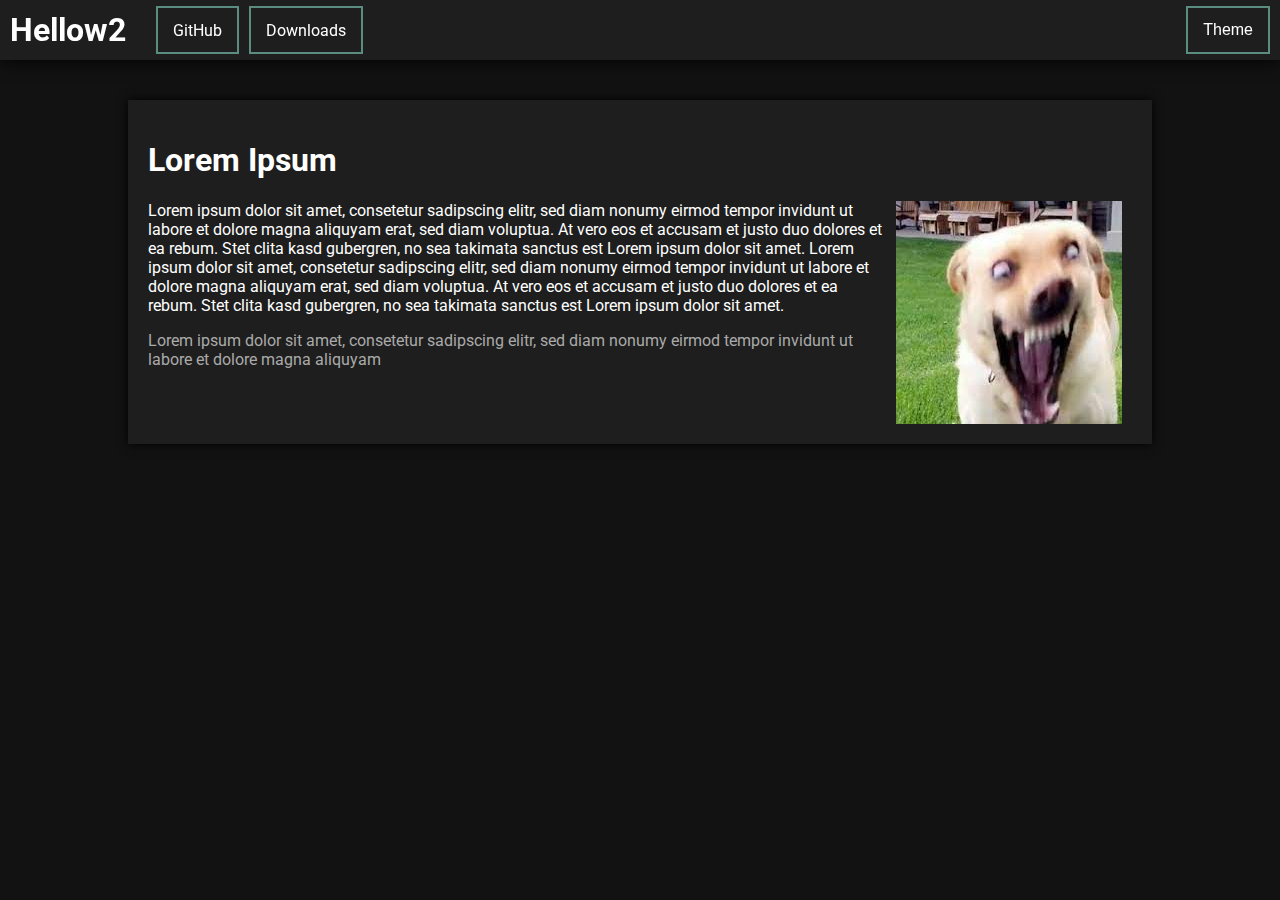
==== src/index.html @ b61b2c31 "first commit" ====
<!doctype html>

<html lang="en">
<head>
    <meta charset="utf-8">
    <meta name="viewport" content="width=device-width, initial-scale=1.0">

    <title>CSS Variables</title>

    <link rel="stylesheet" href="css/styles.css">
    <link rel="preconnect" href="https://fonts.googleapis.com">
    <link rel="preconnect" href="https://fonts.gstatic.com" crossorigin>
    <link href="https://fonts.googleapis.com/css2?family=Roboto&display=swap" rel="stylesheet">
</head>

<body>
<header>
    <h1>Hellow2</h1>
	<a>GitHub</a>
	<a>Downloads</a>


    <button onclick="toggle()" class="push">Theme</button>
</header>

<div class="container">
    <div class="textbox">
        <h1>Lorem Ipsum</h1>
        <img src="assets/image.jpg">

        <p>
            Lorem ipsum dolor sit amet, consetetur sadipscing elitr, sed diam nonumy eirmod tempor invidunt ut labore et
            dolore magna aliquyam erat, sed diam voluptua. At vero eos et accusam et justo duo dolores et ea rebum. Stet
            clita kasd gubergren, no sea takimata sanctus est Lorem ipsum dolor sit amet. Lorem ipsum dolor sit amet,
            consetetur sadipscing elitr, sed diam nonumy eirmod tempor invidunt ut labore et dolore magna aliquyam erat,
            sed diam voluptua. At vero eos et accusam et justo duo dolores et ea rebum. Stet clita kasd gubergren, no
            sea takimata sanctus est Lorem ipsum dolor sit amet.
        </p>
        <p class="secondary">
            Lorem ipsum dolor sit amet, consetetur sadipscing elitr, sed diam nonumy eirmod tempor invidunt ut labore et
            dolore magna aliquyam
        </p>
    </div>
</div>

<script src="js/app.js"></script>
</body>
</html>
---- src/css/styles.css ----
:root {
	--bg-color: #121212;
	--bg-1dp: #1e1e1e;
	--bg-2dp: rgba(255, 255, 255, 0.07);
	--bg-3dp: rgba(255, 255, 255, 0.08);
	--bg-4dp: rgba(255, 255, 255, 0.09);
	
	--main-text-color: #fff;
	--secondary-text-color: #aaa;
	
	--accent-color: #5b8c80;
	
	--shadow-1dp: 0 0 10px black;
	--shadow-2dp: 0 0 20px black;
}

html body {
	margin: 0;
	padding: 0;
	padding-top: 100px;
	font-family: 'Roboto', sans-serif;
	
	background-color: var(--bg-color);
}

* {
	box-sizing: border-box;
}

header {
	z-index: 100;
	position: fixed;
	left: 0;
	right: 0;
	top: 0;
	height: 60px;
	
	background-color: var(--bg-1dp);
	box-shadow: var(--shadow-2dp);
	
	display: flex;
	align-items: center;
	justify-content: center;
	
	transition-property: transform;
	transition-duration: 0.2s;
}

header .push {
	margin-left: auto;
}

header h1 {
	margin-left: 10px;
	margin-right: 20px;
	color: var(--main-text-color);
}

header a {
	margin-left: 10px;
	height: 80%;
	font-size: 100%;
	padding-left: 15px;
	padding-right: 15px;

	text-align: center;

	background-color: var(--background-color);
	color: var(--main-text-color);
	border: 2px solid var(--accent-color);

	cursor: pointer;

	display: flex;
	align-items: center;
	justify-content: space-between;
}

header button {
	margin-right: 10px;
	height: 80%;
	font-size: 100%;
	padding-left: 15px;
	padding-right: 15px;
	
	background-color: var(--background-color);
	color: var(--main-text-color);
	border: 2px solid var(--accent-color);
	
	cursor: pointer;
}

header button:hover {
	background-color: var(--bg-1dp);
}

header button:active {
	transform: translateY(3px);
}

.container {
	max-width: 100%;
	width: 80%;
	margin: auto;
}

@media only screen and (max-width: 600px) {
	.container {
		width: 100%;
	}
}

.textbox {
	background-color: var(--bg-1dp);
	
	padding: 20px;
	width: auto;
	
	max-width: 100vw;
	
	word-wrap    : break-word;
	overflow-wrap: break-word;
	box-shadow: var(--shadow-1dp);
	
	overflow:auto
}

.textbox h1 {
	color: var(--main-text-color);
}

.textbox p {
	color: var(--main-text-color);
	float: none;
}

.textbox .secondary {
	color: var(--secondary-text-color);
}

.textbox img {
	position: relative;
	
	float: right;
	margin-left: 10px;
	margin-right: 10px;
}
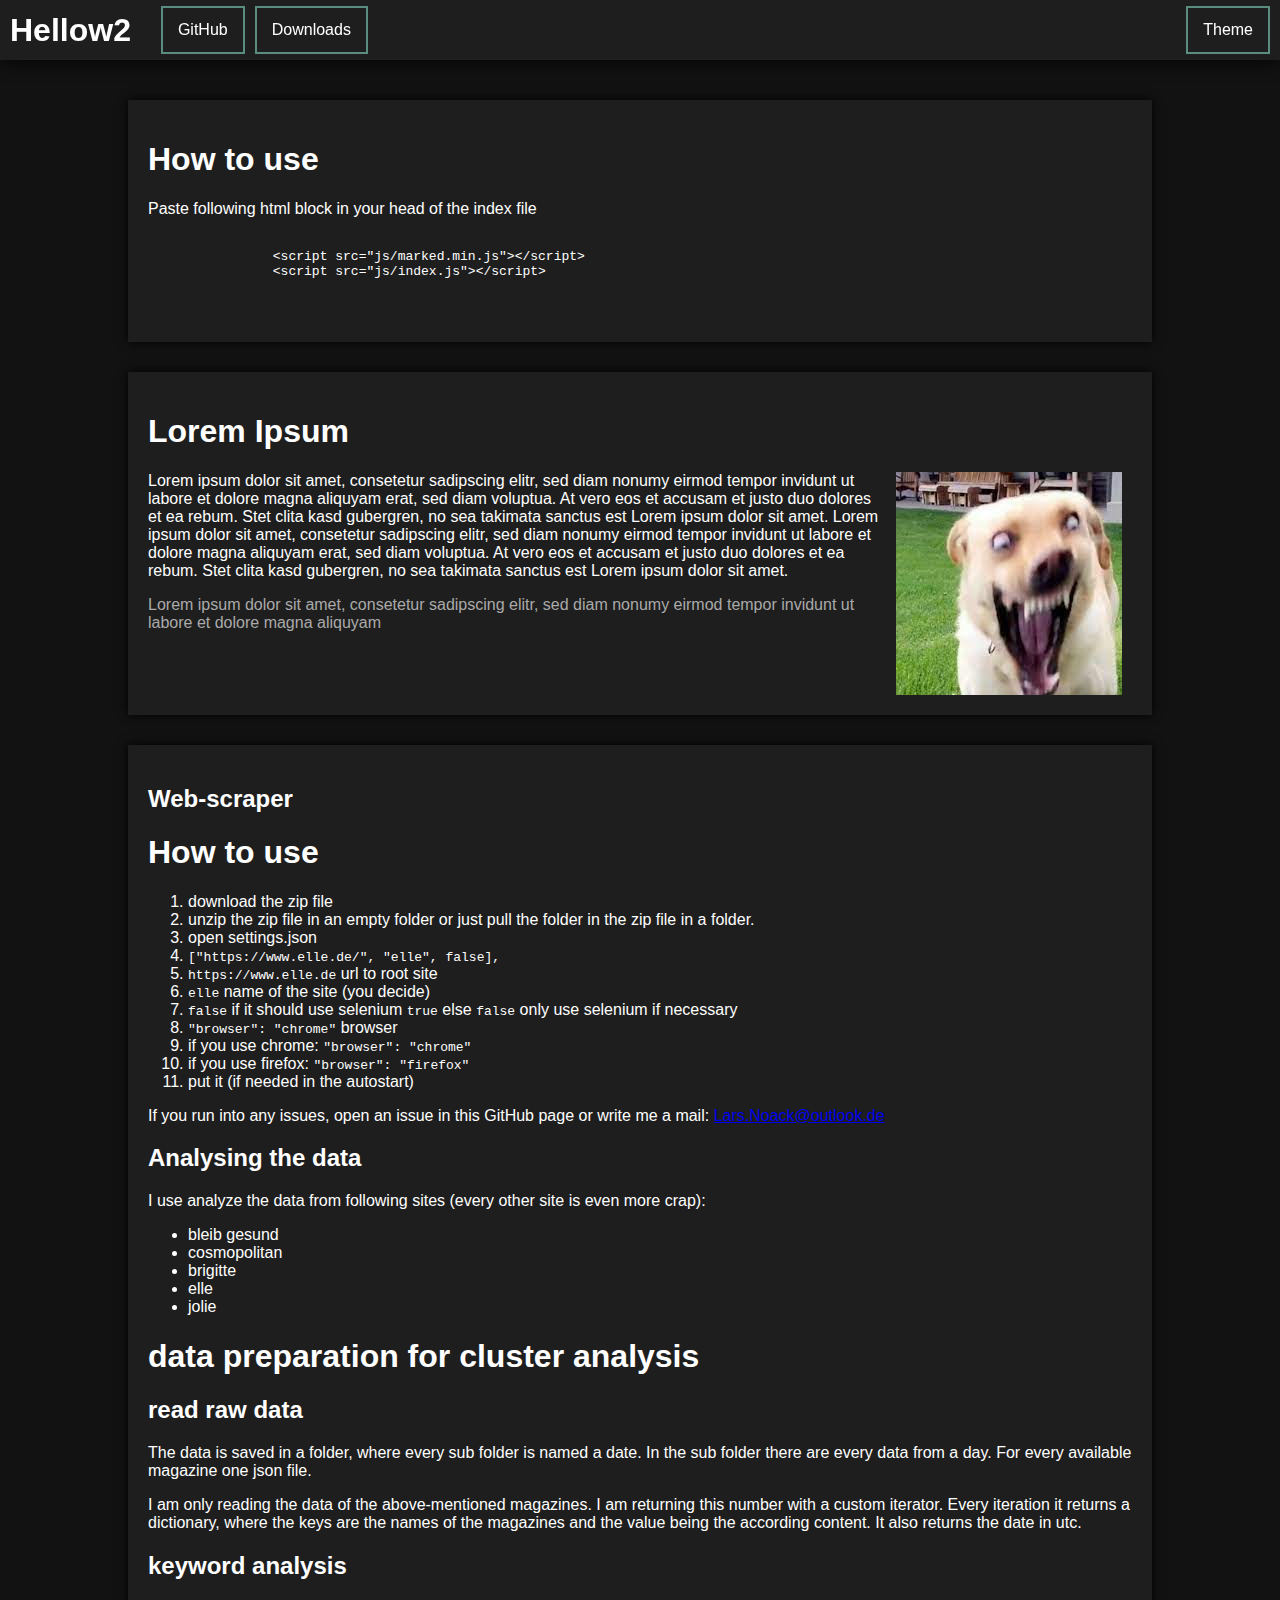
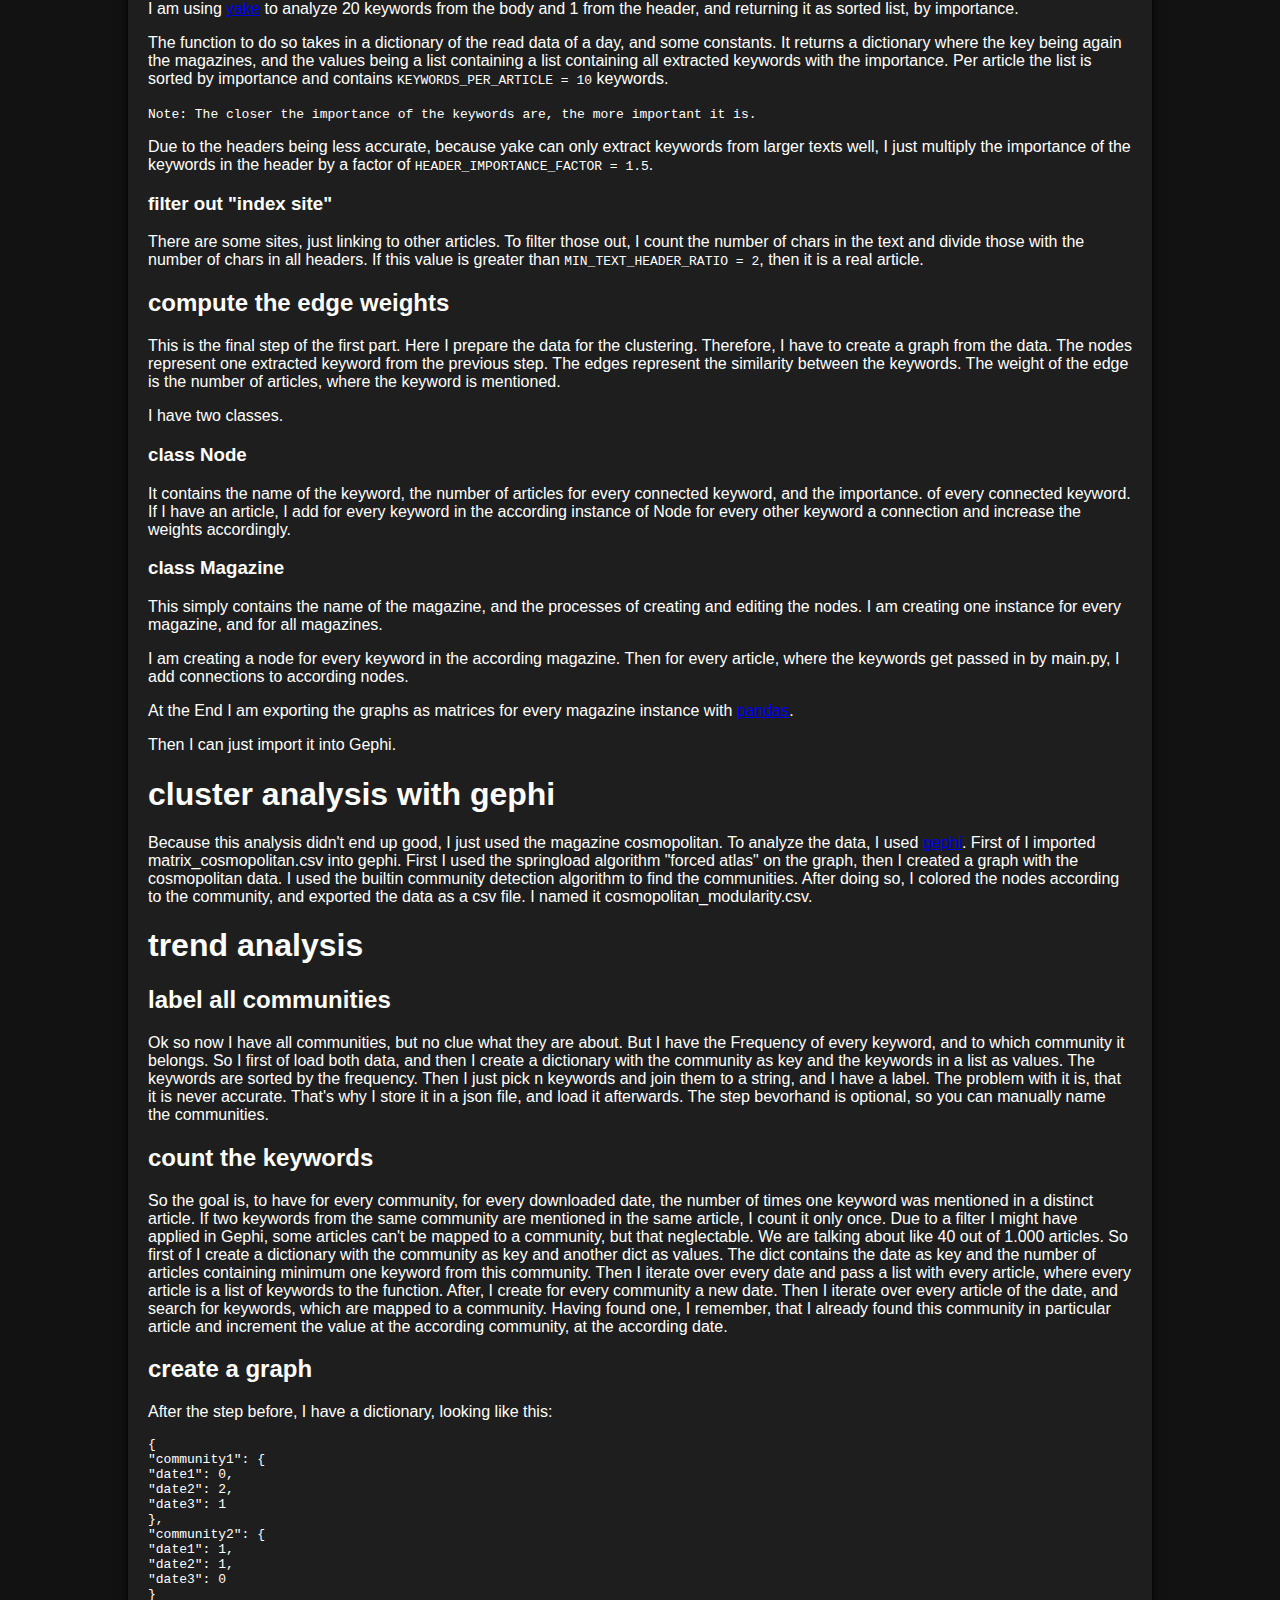
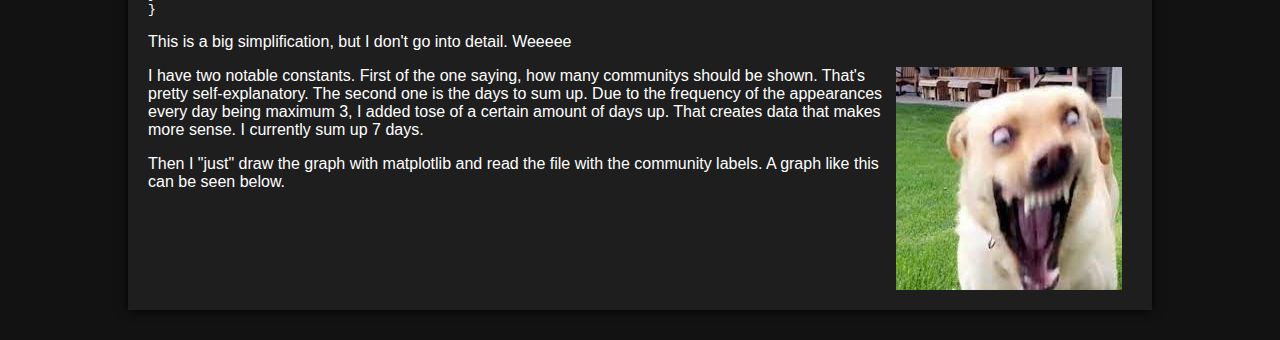
==== commit 6538be51: "added readme" ====
--- a/src/index.html
+++ b/src/index.html
@@ -3,25 +3,39 @@
 <html lang="en">
 <head>
     <meta charset="utf-8">
+    <title>Web Framework</title>
+
     <meta name="viewport" content="width=device-width, initial-scale=1.0">
-
-    <title>CSS Variables</title>
-
     <link rel="stylesheet" href="css/styles.css">
-    <link rel="preconnect" href="https://fonts.googleapis.com">
-    <link rel="preconnect" href="https://fonts.gstatic.com" crossorigin>
-    <link href="https://fonts.googleapis.com/css2?family=Roboto&display=swap" rel="stylesheet">
+    <script src="js/marked.min.js"></script>
+    <script src="js/index.js"></script>
 </head>
 
 <body>
 <header>
     <h1>Hellow2</h1>
 	<a>GitHub</a>
-	<a>Downloads</a>
-
-
-    <button onclick="toggle()" class="push">Theme</button>
+	<a class>Downloads</a>
+
+
+    <button class="push theme-button">Theme</button>
 </header>
+
+<div class="container">
+    <div class="textbox">
+        <h1>How to use</h1>
+
+        <p>Paste following html block in your head of the index file</p>
+
+        <pre>
+            <code>
+                &lt;script src="js/marked.min.js"&gt;&lt;/script&gt;
+                &lt;script src="js/index.js"&gt;&lt;/script&gt;
+            </code>
+        </pre>
+
+    </div>
+</div>
 
 <div class="container">
     <div class="textbox">
@@ -43,6 +57,144 @@
     </div>
 </div>
 
-<script src="js/app.js"></script>
+<div class="container">
+    <div class="textbox markdown">
+Web-scraper
+---
+
+# How to use
+
+1. download the zip file
+2. unzip the zip file in an empty folder or just pull the folder in the zip file in a folder.
+3. open settings.json
+1. ``["https://www.elle.de/", "elle", false],``
+1. ``https://www.elle.de`` url to root site
+2. ``elle`` name of the site (you decide)
+3. ``false`` if it should use selenium ``true`` else ``false`` only use selenium if necessary
+2. ``"browser": "chrome"`` browser
+1. if you use chrome: ``"browser": "chrome"``
+2. if you use firefox: ``"browser": "firefox"``
+3. put it (if needed in the autostart)
+
+If you run into any issues, open an issue in this GitHub page or write me a mail: Lars.Noack@outlook.de
+
+Analysing the data
+---
+
+I use analyze the data from following sites (every other site is even more crap):
+- bleib gesund
+- cosmopolitan
+- brigitte
+- elle
+- jolie
+
+# data preparation for cluster analysis
+
+## read raw data
+
+The data is saved in a folder, where every sub folder is named a date. In the sub folder there are every data from a day.
+For every available magazine one json file.
+
+I am only reading the data of the above-mentioned magazines. I am returning this number with a custom iterator. Every iteration it returns a dictionary,
+where the keys are the names of the magazines and the value being the according content. It also returns the date in utc.
+
+## keyword analysis
+
+I am using [yake](https://pypi.org/project/yake/) to analyze 20 keywords from the body and 1 from the header, and returning it as sorted list, by importance.
+
+The function to do so takes in a dictionary of the read data of a day, and some constants. It returns a dictionary where the key being again the magazines,
+and the values being a list containing a list containing all extracted keywords with the importance.
+Per article the list is sorted by importance and contains `KEYWORDS_PER_ARTICLE = 10` keywords.
+
+``Note: The closer the importance of the keywords are, the more important it is.``
+
+Due to the headers being less accurate, because yake can only extract keywords from larger texts well,
+I just multiply the importance of the keywords in the header by a factor of `HEADER_IMPORTANCE_FACTOR = 1.5`.
+
+### filter out "index site"
+
+There are some sites, just linking to other articles. To filter those out, I count the number of chars in the text and divide those with the number of chars in all headers.
+If this value is greater than `MIN_TEXT_HEADER_RATIO = 2`, then it is a real article.
+
+## compute the edge weights
+
+This is the final step of the first part. Here I prepare the data for the clustering. Therefore, I have to create a graph from the data.
+The nodes represent one extracted keyword from the previous step. The edges represent the similarity between the keywords.
+The weight of the edge is the number of articles, where the keyword is mentioned.
+
+I have two classes.
+
+### class Node
+
+It contains the name of the keyword, the number of articles for every connected keyword, and the importance. of every connected keyword.
+If I have an article, I add for every keyword in the according instance of Node for every other keyword a connection and increase the weights accordingly.
+
+### class Magazine
+
+This simply contains the name of the magazine, and the processes of creating and editing the nodes. I am creating one instance for every
+magazine, and for all magazines.
+
+I am creating a node for every keyword in the according magazine. Then for every article, where the keywords get passed in by main.py,
+I add connections to according nodes.
+
+At the End I am exporting the graphs as matrices for every magazine instance with [pandas](https://pandas.pydata.org/).
+
+Then I can just import it into Gephi.
+
+# cluster analysis with gephi
+
+Because this analysis didn't end up good, I just used the magazine cosmopolitan. To analyze the data, I used [gephi](https://gephi.org/). First of I imported
+matrix_cosmopolitan.csv into gephi. First I used the springload algorithm "forced atlas" on the graph, then I created a graph with the cosmopolitan data. I used the builtin community detection algorithm to find the communities.
+After doing so, I colored the nodes according to the community, and exported the data as a csv file. I named it cosmopolitan_modularity.csv.
+
+# trend analysis
+
+## label all communities
+
+Ok so now I have all communities, but no clue what they are about. But I have the Frequency of every keyword, and to which community
+it belongs. So I first of load both data, and then I create a dictionary with the community as key and the keywords in a list as values.
+The keywords are sorted by the frequency. Then I just pick n keywords and join them to a string, and I have a label. The problem
+with it is, that it is never accurate. That's why I store it in a json file, and load it afterwards. The step bevorhand is
+optional, so you can manually name the communities.
+
+## count the keywords
+
+So the goal is, to have for every community, for every downloaded date, the number of times one keyword was mentioned in a distinct article.
+If two keywords from the same community are mentioned in the same article, I count it only once. Due to a filter I might have applied in Gephi,
+some articles can't be mapped to a community, but that neglectable. We are talking about like 40 out of 1.000 articles. So first of
+I create a dictionary with the community as key and another dict as values. The dict contains the date as key and the number of articles
+containing minimum one keyword from this community. Then I iterate over every date and pass a list with every article, where every article is
+a list of keywords to the function. After, I create for every community a new date. Then I iterate over every article of the date,
+and search for keywords, which are mapped to a community. Having found one, I remember, that I already found this community in particular article
+and increment the value at the according community, at the according date.
+
+## create a graph
+
+After the step before, I have a dictionary, looking like this:
+```python
+{
+"community1": {
+"date1": 0,
+"date2": 2,
+"date3": 1
+},
+"community2": {
+"date1": 1,
+"date2": 1,
+"date3": 0
+}
+}
+```
+
+This is a big simplification, but I don't go into detail. Weeeee
+
+![](assets/image.jpg)
+I have two notable constants. First of the one saying, how many communitys should be shown. That's pretty self-explanatory.
+The second one is the days to sum up. Due to the frequency of the appearances every day being maximum 3, I added tose of
+a certain amount of days up. That creates data that makes more sense. I currently sum up 7 days.
+
+Then I "just" draw the graph with matplotlib and read the file with the community labels. A graph like this can be seen below.
+    </div>
+</div>
 </body>
 </html>
--- a/src/css/styles.css
+++ b/src/css/styles.css
@@ -12,15 +12,19 @@
 	
 	--shadow-1dp: 0 0 10px black;
 	--shadow-2dp: 0 0 20px black;
+
+	--container-distance: 30px;
 }
 
 html body {
 	margin: 0;
 	padding: 0;
 	padding-top: 100px;
-	font-family: 'Roboto', sans-serif;
 	
 	background-color: var(--bg-color);
+	font-family: Sans-Serif, serif;
+
+	color: var(--main-text-color);
 }
 
 * {
@@ -99,9 +103,12 @@
 }
 
 .container {
+	margin-bottom: var(--container-distance);
+
 	max-width: 100%;
 	width: 80%;
-	margin: auto;
+	margin-left: auto;
+	margin-right: auto;
 }
 
 @media only screen and (max-width: 600px) {
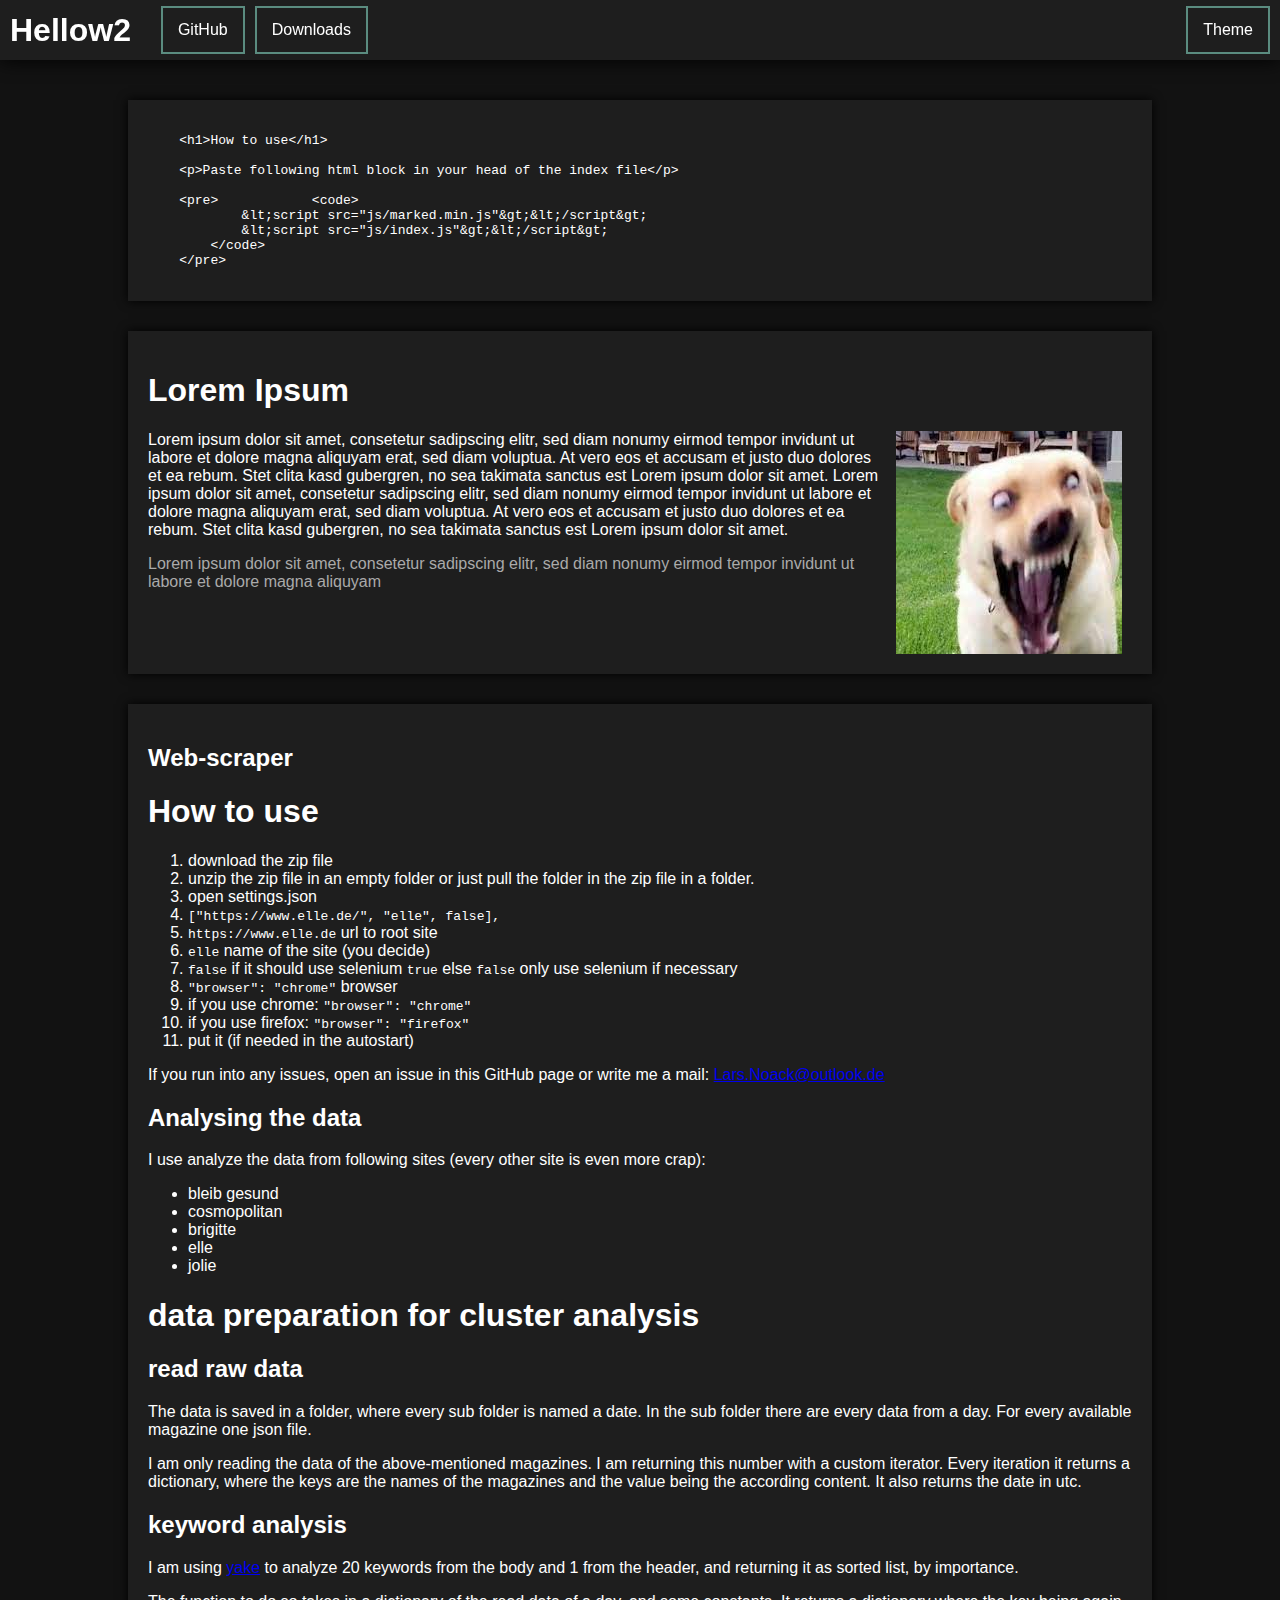
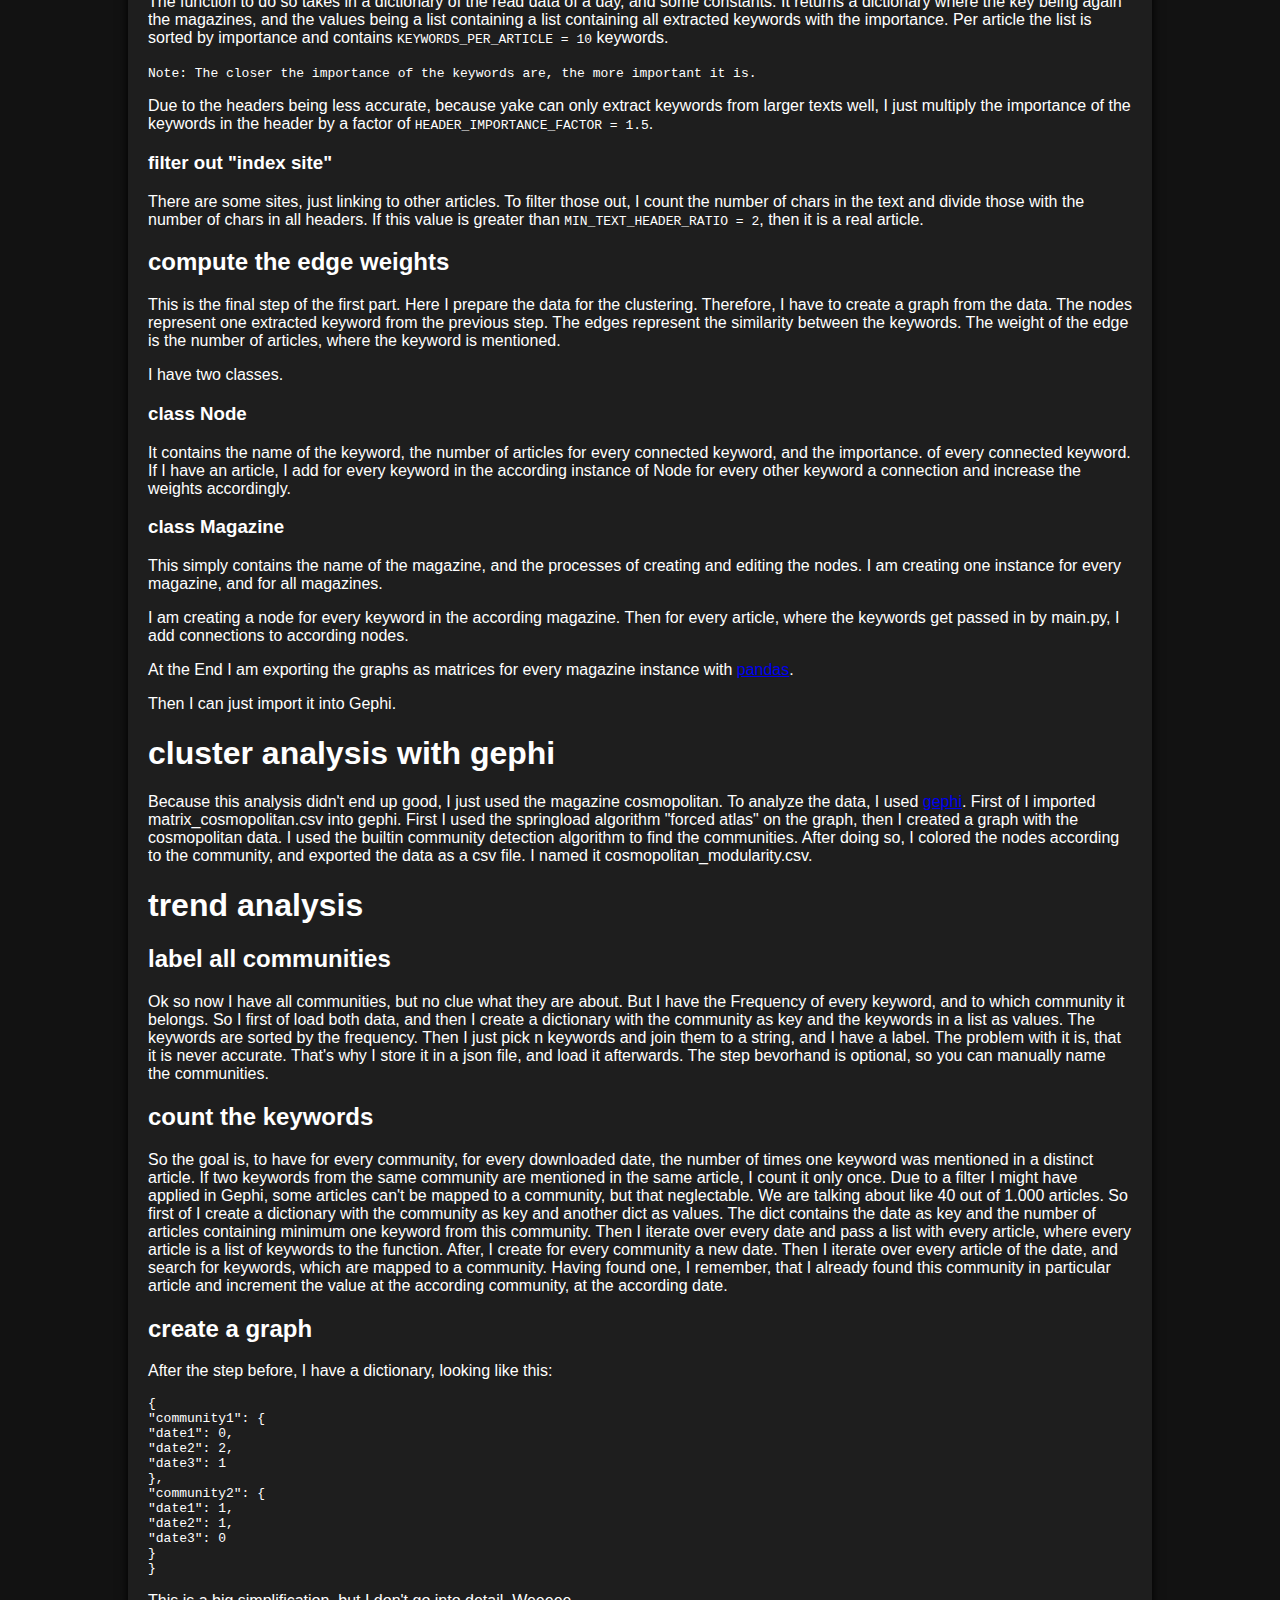
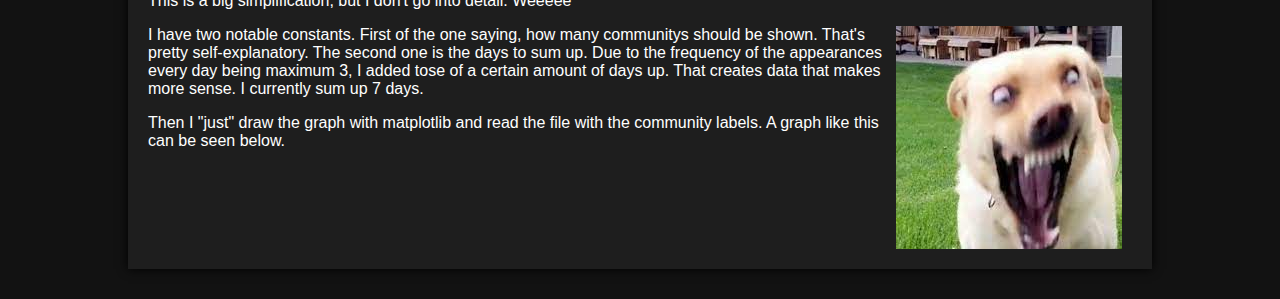
==== commit cf2321ce: "added readme" ====
--- a/src/index.html
+++ b/src/index.html
@@ -22,7 +22,7 @@
 </header>
 
 <div class="container">
-    <div class="textbox">
+    <div class="textbox markdown">
         <h1>How to use</h1>
 
         <p>Paste following html block in your head of the index file</p>
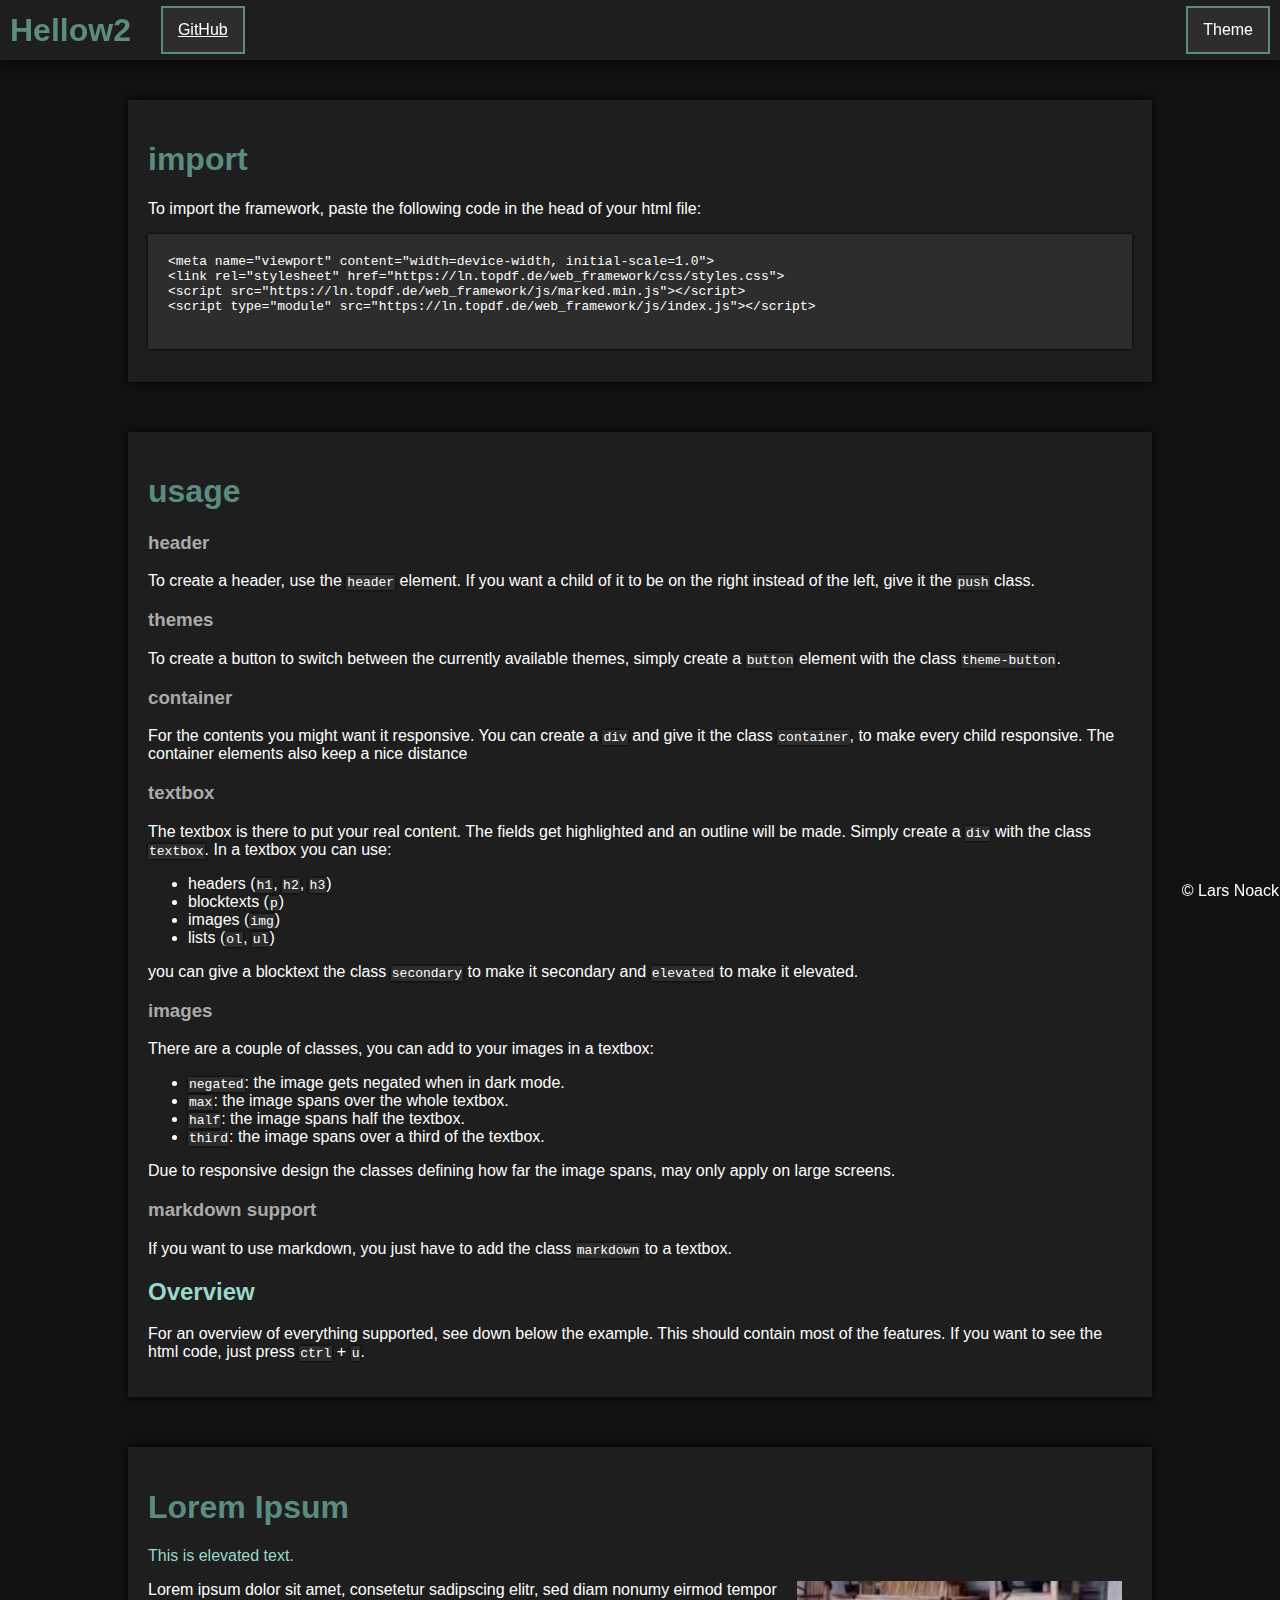
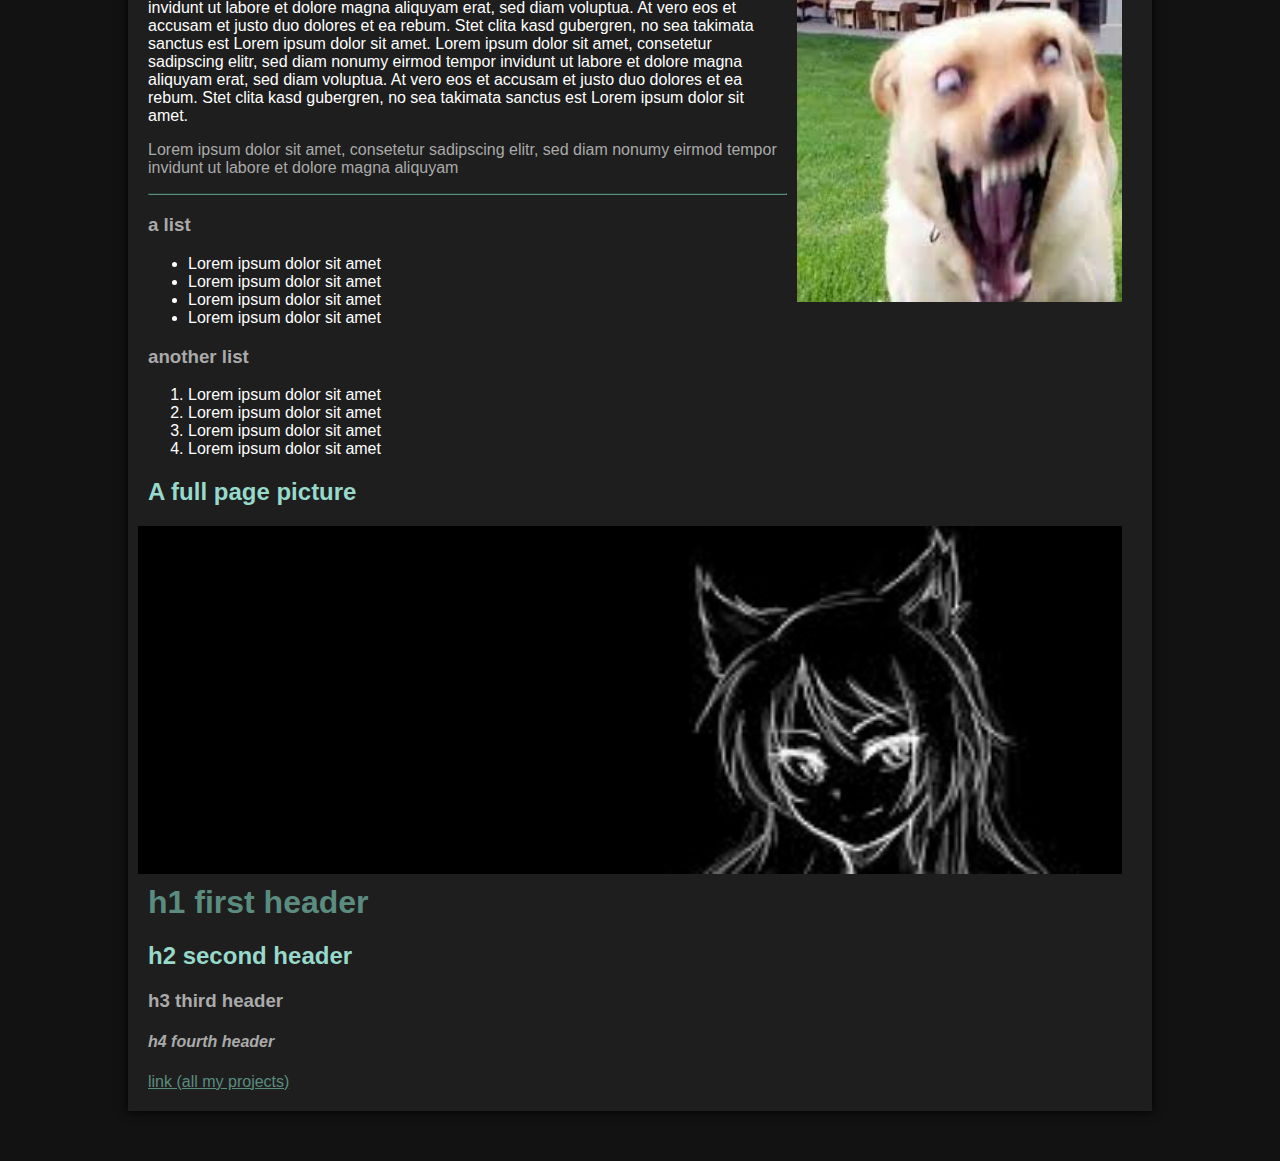
==== commit 3b930108: "finished all major features and documentation" ====
--- a/src/index.html
+++ b/src/index.html
@@ -8,39 +8,86 @@
     <meta name="viewport" content="width=device-width, initial-scale=1.0">
     <link rel="stylesheet" href="css/styles.css">
     <script src="js/marked.min.js"></script>
-    <script src="js/index.js"></script>
+    <script type="module" src="js/index.js"></script>
 </head>
 
 <body>
 <header>
     <h1>Hellow2</h1>
-	<a>GitHub</a>
-	<a class>Downloads</a>
-
+	<a href="https://github.com/HeIIow2/lightweight-web-framework">GitHub</a>
 
     <button class="push theme-button">Theme</button>
 </header>
 
 <div class="container">
+    <div class="textbox">
+        <h1>import</h1>
+        <p>To import the framework, paste the following code in the head of your html file:</p>
+        <pre>
+&lt;meta name="viewport" content="width=device-width, initial-scale=1.0"&gt;
+&lt;link rel="stylesheet" href="https://ln.topdf.de/web_framework/css/styles.css"&gt;
+&lt;script src="https://ln.topdf.de/web_framework/js/marked.min.js"&gt;&lt;/script&gt;
+&lt;script type="module" src="https://ln.topdf.de/web_framework/js/index.js"&gt;&lt;/script&gt;
+        </pre>
+    </div>
+</div>
+
+
+<div class="container">
     <div class="textbox markdown">
-        <h1>How to use</h1>
+# usage
 
-        <p>Paste following html block in your head of the index file</p>
+### header
 
-        <pre>
-            <code>
-                &lt;script src="js/marked.min.js"&gt;&lt;/script&gt;
-                &lt;script src="js/index.js"&gt;&lt;/script&gt;
-            </code>
-        </pre>
+To create a header, use the `header` element. If you want a child of it to be on the right instead of the left,
+give it the `push` class.
 
+### themes
+
+To create a button to switch between the currently available themes, simply create a `button` element with the class `theme-button`.
+
+### container
+
+For the contents you might want it responsive. You can create a `div` and give it the class `container`, to make every
+child responsive. The container elements also keep a nice distance
+
+### textbox
+
+The textbox is there to put your real content. The fields get highlighted and an outline will be made.
+Simply create a `div` with the class `textbox`. In a textbox you can use:
+- headers (`h1`, `h2`, `h3`)
+- blocktexts (`p`)
+- images (`img`)
+- lists (`ol`, `ul`)
+
+you can give a blocktext the class ``secondary`` to make it secondary and `elevated` to make it elevated.
+
+### images
+
+There are a couple of classes, you can add to your images in a textbox:
+- `negated`: the image gets negated when in dark mode.
+- `max`: the image spans over the whole textbox.
+- `half`: the image spans half the textbox.
+- `third`: the image spans over a third of the textbox.
+
+Due to responsive design the classes defining how far the image spans,
+may only apply on large screens.
+
+### markdown support
+
+If you want to use markdown, you just have to add the class `markdown` to a textbox.
+
+## Overview
+For an overview of everything supported, see down below the example. This should contain most of the features.
+If you want to see the html code, just press `ctrl` + `u`.
     </div>
 </div>
 
 <div class="container">
     <div class="textbox">
         <h1>Lorem Ipsum</h1>
-        <img src="assets/image.jpg">
+        <p class="elevated">This is elevated text.</p>
+        <img class="third" src="assets/image.jpg">
 
         <p>
             Lorem ipsum dolor sit amet, consetetur sadipscing elitr, sed diam nonumy eirmod tempor invidunt ut labore et
@@ -54,147 +101,35 @@
             Lorem ipsum dolor sit amet, consetetur sadipscing elitr, sed diam nonumy eirmod tempor invidunt ut labore et
             dolore magna aliquyam
         </p>
+        <hr>
+        <h3>a list</h3>
+        <ul>
+            <li>Lorem ipsum dolor sit amet</li>
+            <li>Lorem ipsum dolor sit amet</li>
+            <li>Lorem ipsum dolor sit amet</li>
+            <li>Lorem ipsum dolor sit amet</li>
+        </ul>
+        <h3>another list</h3>
+        <ol>
+            <li>Lorem ipsum dolor sit amet</li>
+            <li>Lorem ipsum dolor sit amet</li>
+            <li>Lorem ipsum dolor sit amet</li>
+            <li>Lorem ipsum dolor sit amet</li>
+        </ol>
+
+        <h2>A full page picture</h2>
+        <img src="assets/placeholder.jpg" class="max">
+
+        <h1>h1 first header</h1>
+        <h2>h2 second header</h2>
+        <h3>h3 third header</h3>
+        <h4>h4 fourth header</h4>
+
+        <a href="https://ln.topdf.de/indexx/">link (all my projects)</a>
     </div>
 </div>
 
-<div class="container">
-    <div class="textbox markdown">
-Web-scraper
----
+<div id="copyright">© Lars Noack</div>
 
-# How to use
-
-1. download the zip file
-2. unzip the zip file in an empty folder or just pull the folder in the zip file in a folder.
-3. open settings.json
-1. ``["https://www.elle.de/", "elle", false],``
-1. ``https://www.elle.de`` url to root site
-2. ``elle`` name of the site (you decide)
-3. ``false`` if it should use selenium ``true`` else ``false`` only use selenium if necessary
-2. ``"browser": "chrome"`` browser
-1. if you use chrome: ``"browser": "chrome"``
-2. if you use firefox: ``"browser": "firefox"``
-3. put it (if needed in the autostart)
-
-If you run into any issues, open an issue in this GitHub page or write me a mail: Lars.Noack@outlook.de
-
-Analysing the data
----
-
-I use analyze the data from following sites (every other site is even more crap):
-- bleib gesund
-- cosmopolitan
-- brigitte
-- elle
-- jolie
-
-# data preparation for cluster analysis
-
-## read raw data
-
-The data is saved in a folder, where every sub folder is named a date. In the sub folder there are every data from a day.
-For every available magazine one json file.
-
-I am only reading the data of the above-mentioned magazines. I am returning this number with a custom iterator. Every iteration it returns a dictionary,
-where the keys are the names of the magazines and the value being the according content. It also returns the date in utc.
-
-## keyword analysis
-
-I am using [yake](https://pypi.org/project/yake/) to analyze 20 keywords from the body and 1 from the header, and returning it as sorted list, by importance.
-
-The function to do so takes in a dictionary of the read data of a day, and some constants. It returns a dictionary where the key being again the magazines,
-and the values being a list containing a list containing all extracted keywords with the importance.
-Per article the list is sorted by importance and contains `KEYWORDS_PER_ARTICLE = 10` keywords.
-
-``Note: The closer the importance of the keywords are, the more important it is.``
-
-Due to the headers being less accurate, because yake can only extract keywords from larger texts well,
-I just multiply the importance of the keywords in the header by a factor of `HEADER_IMPORTANCE_FACTOR = 1.5`.
-
-### filter out "index site"
-
-There are some sites, just linking to other articles. To filter those out, I count the number of chars in the text and divide those with the number of chars in all headers.
-If this value is greater than `MIN_TEXT_HEADER_RATIO = 2`, then it is a real article.
-
-## compute the edge weights
-
-This is the final step of the first part. Here I prepare the data for the clustering. Therefore, I have to create a graph from the data.
-The nodes represent one extracted keyword from the previous step. The edges represent the similarity between the keywords.
-The weight of the edge is the number of articles, where the keyword is mentioned.
-
-I have two classes.
-
-### class Node
-
-It contains the name of the keyword, the number of articles for every connected keyword, and the importance. of every connected keyword.
-If I have an article, I add for every keyword in the according instance of Node for every other keyword a connection and increase the weights accordingly.
-
-### class Magazine
-
-This simply contains the name of the magazine, and the processes of creating and editing the nodes. I am creating one instance for every
-magazine, and for all magazines.
-
-I am creating a node for every keyword in the according magazine. Then for every article, where the keywords get passed in by main.py,
-I add connections to according nodes.
-
-At the End I am exporting the graphs as matrices for every magazine instance with [pandas](https://pandas.pydata.org/).
-
-Then I can just import it into Gephi.
-
-# cluster analysis with gephi
-
-Because this analysis didn't end up good, I just used the magazine cosmopolitan. To analyze the data, I used [gephi](https://gephi.org/). First of I imported
-matrix_cosmopolitan.csv into gephi. First I used the springload algorithm "forced atlas" on the graph, then I created a graph with the cosmopolitan data. I used the builtin community detection algorithm to find the communities.
-After doing so, I colored the nodes according to the community, and exported the data as a csv file. I named it cosmopolitan_modularity.csv.
-
-# trend analysis
-
-## label all communities
-
-Ok so now I have all communities, but no clue what they are about. But I have the Frequency of every keyword, and to which community
-it belongs. So I first of load both data, and then I create a dictionary with the community as key and the keywords in a list as values.
-The keywords are sorted by the frequency. Then I just pick n keywords and join them to a string, and I have a label. The problem
-with it is, that it is never accurate. That's why I store it in a json file, and load it afterwards. The step bevorhand is
-optional, so you can manually name the communities.
-
-## count the keywords
-
-So the goal is, to have for every community, for every downloaded date, the number of times one keyword was mentioned in a distinct article.
-If two keywords from the same community are mentioned in the same article, I count it only once. Due to a filter I might have applied in Gephi,
-some articles can't be mapped to a community, but that neglectable. We are talking about like 40 out of 1.000 articles. So first of
-I create a dictionary with the community as key and another dict as values. The dict contains the date as key and the number of articles
-containing minimum one keyword from this community. Then I iterate over every date and pass a list with every article, where every article is
-a list of keywords to the function. After, I create for every community a new date. Then I iterate over every article of the date,
-and search for keywords, which are mapped to a community. Having found one, I remember, that I already found this community in particular article
-and increment the value at the according community, at the according date.
-
-## create a graph
-
-After the step before, I have a dictionary, looking like this:
-```python
-{
-"community1": {
-"date1": 0,
-"date2": 2,
-"date3": 1
-},
-"community2": {
-"date1": 1,
-"date2": 1,
-"date3": 0
-}
-}
-```
-
-This is a big simplification, but I don't go into detail. Weeeee
-
-![](assets/image.jpg)
-I have two notable constants. First of the one saying, how many communitys should be shown. That's pretty self-explanatory.
-The second one is the days to sum up. Due to the frequency of the appearances every day being maximum 3, I added tose of
-a certain amount of days up. That creates data that makes more sense. I currently sum up 7 days.
-
-Then I "just" draw the graph with matplotlib and read the file with the community labels. A graph like this can be seen below.
-    </div>
-</div>
 </body>
 </html>
--- a/src/css/styles.css
+++ b/src/css/styles.css
@@ -1,4 +1,7 @@
 :root {
+	--container-distance: 30px;
+	--small-padding: 1px;
+
 	--bg-color: #121212;
 	--bg-1dp: #1e1e1e;
 	--bg-2dp: rgba(255, 255, 255, 0.07);
@@ -9,11 +12,13 @@
 	--secondary-text-color: #aaa;
 	
 	--accent-color: #5b8c80;
+	--secondary-accent-color: #97d9ca;
 	
 	--shadow-1dp: 0 0 10px black;
 	--shadow-2dp: 0 0 20px black;
 
-	--container-distance: 30px;
+	--shadow-small: 0 0 3px black;
+	--negation: invert(1);
 }
 
 html body {
@@ -57,7 +62,7 @@
 header h1 {
 	margin-left: 10px;
 	margin-right: 20px;
-	color: var(--main-text-color);
+	color: var(--accent-color);
 }
 
 header a {
@@ -69,7 +74,7 @@
 
 	text-align: center;
 
-	background-color: var(--background-color);
+	background-color: var(--bg-2dp);
 	color: var(--main-text-color);
 	border: 2px solid var(--accent-color);
 
@@ -87,7 +92,7 @@
 	padding-left: 15px;
 	padding-right: 15px;
 	
-	background-color: var(--background-color);
+	background-color: var(--bg-2dp);
 	color: var(--main-text-color);
 	border: 2px solid var(--accent-color);
 	
@@ -99,6 +104,14 @@
 }
 
 header button:active {
+	transform: translateY(3px);
+}
+
+header a:hover {
+	background-color: var(--bg-1dp);
+}
+
+header a:active {
 	transform: translateY(3px);
 }
 
@@ -111,34 +124,96 @@
 	margin-right: auto;
 }
 
+@media only screen and (max-width: 800px) {
+	.container {
+		width: 85%;
+	}
+
+	.third {
+		width: 50% !important;
+	}
+}
+
+@media only screen and (max-width: 700px) {
+	.container {
+		width: 90%;
+	}
+}
+
 @media only screen and (max-width: 600px) {
 	.container {
 		width: 100%;
 	}
+
+	.textbox img {
+		width: 100% !important;
+	}
+
+	.textbox .half {
+		width: 100% !important;
+	}
+
+	.textbox div {
+		flex-direction: column;
+	}
 }
 
 .textbox {
 	background-color: var(--bg-1dp);
-	
+
 	padding: 20px;
 	width: auto;
-	
+
 	max-width: 100vw;
-	
+
 	word-wrap    : break-word;
 	overflow-wrap: break-word;
 	box-shadow: var(--shadow-1dp);
-	
-	overflow:auto
+
+	overflow:auto;
+
+	margin-bottom: 50px;
 }
 
 .textbox h1 {
-	color: var(--main-text-color);
+	color: var(--accent-color);
+}
+
+.textbox h2 {
+	color: var(--secondary-accent-color);
+}
+
+.textbox h3 {
+	color: var(--secondary-text-color);
+}
+
+.textbox h4 {
+	color: var(--secondary-text-color);
+	font-style: italic;
 }
 
 .textbox p {
 	color: var(--main-text-color);
 	float: none;
+}
+
+.textbox pre {
+	float: none;
+}
+
+.textbox ul {
+	color: var(--main-text-color);
+}
+.textbox ol {
+	color: var(--main-text-color);
+}
+
+.textbox a {
+	color: var(--accent-color);
+}
+
+.textbox .elevated {
+	color: var(--secondary-accent-color);
 }
 
 .textbox .secondary {
@@ -147,8 +222,112 @@
 
 .textbox img {
 	position: relative;
-	
+
 	float: right;
+
 	margin-left: 10px;
 	margin-right: 10px;
-}+	margin-bottom: 10px;
+	top: 0;
+
+	width: 50%;
+}
+
+.textbox pre {
+	background-color: var(--bg-2dp);
+
+	padding: 20px;
+	width: auto;
+
+	max-width: 100vw;
+
+	word-wrap    : break-word;
+	overflow-wrap: break-word;
+	box-shadow: var(--shadow-small);
+
+	overflow:auto
+}
+
+.textbox code {
+	background-color: var(--bg-2dp);
+
+	width: auto;
+
+	max-width: 100vw;
+
+	padding-left: var(--small-padding);
+	padding-right: var(--small-padding);
+
+	margin-top: var(--small-padding);
+	margin-bottom: var(--small-padding);
+
+	word-wrap    : break-word;
+	overflow-wrap: break-word;
+	box-shadow: var(--shadow-small);
+
+	overflow:auto
+}
+
+.textbox hr {
+	margin-top: var(--small-padding);
+	margin-bottom: var(--small-padding);
+
+	border-color: var(--accent-color);
+}
+
+.textbox .third {
+	width: 33%;
+}
+
+.textbox .half {
+	width: 50%;
+}
+
+.textbox .max {
+	width: 100%;
+}
+
+.textbox div {
+	display: flex;
+}
+
+.textbox div p {
+	flex-grow: 2;
+}
+.textbox div pre {
+	flex-grow: 2;
+}
+
+.negated {
+	-webkit-filter: var(--negation);
+	filter: var(--negation);
+}
+
+#copyright {
+	position: fixed;
+	bottom: 0;
+	right: 1px;
+	color: var(--main-text-color);
+}
+
+
+#popup-container {
+	position: fixed;
+	bottom: 0;
+	left: 0;
+
+	max-height: 100px;
+
+	pointer-events: none;
+
+	overflow: hidden;
+}
+
+#popup {
+	height: 100px;
+	transition: transform 1s;
+}
+
+.hide {
+	transform: translateY(100px);
+}
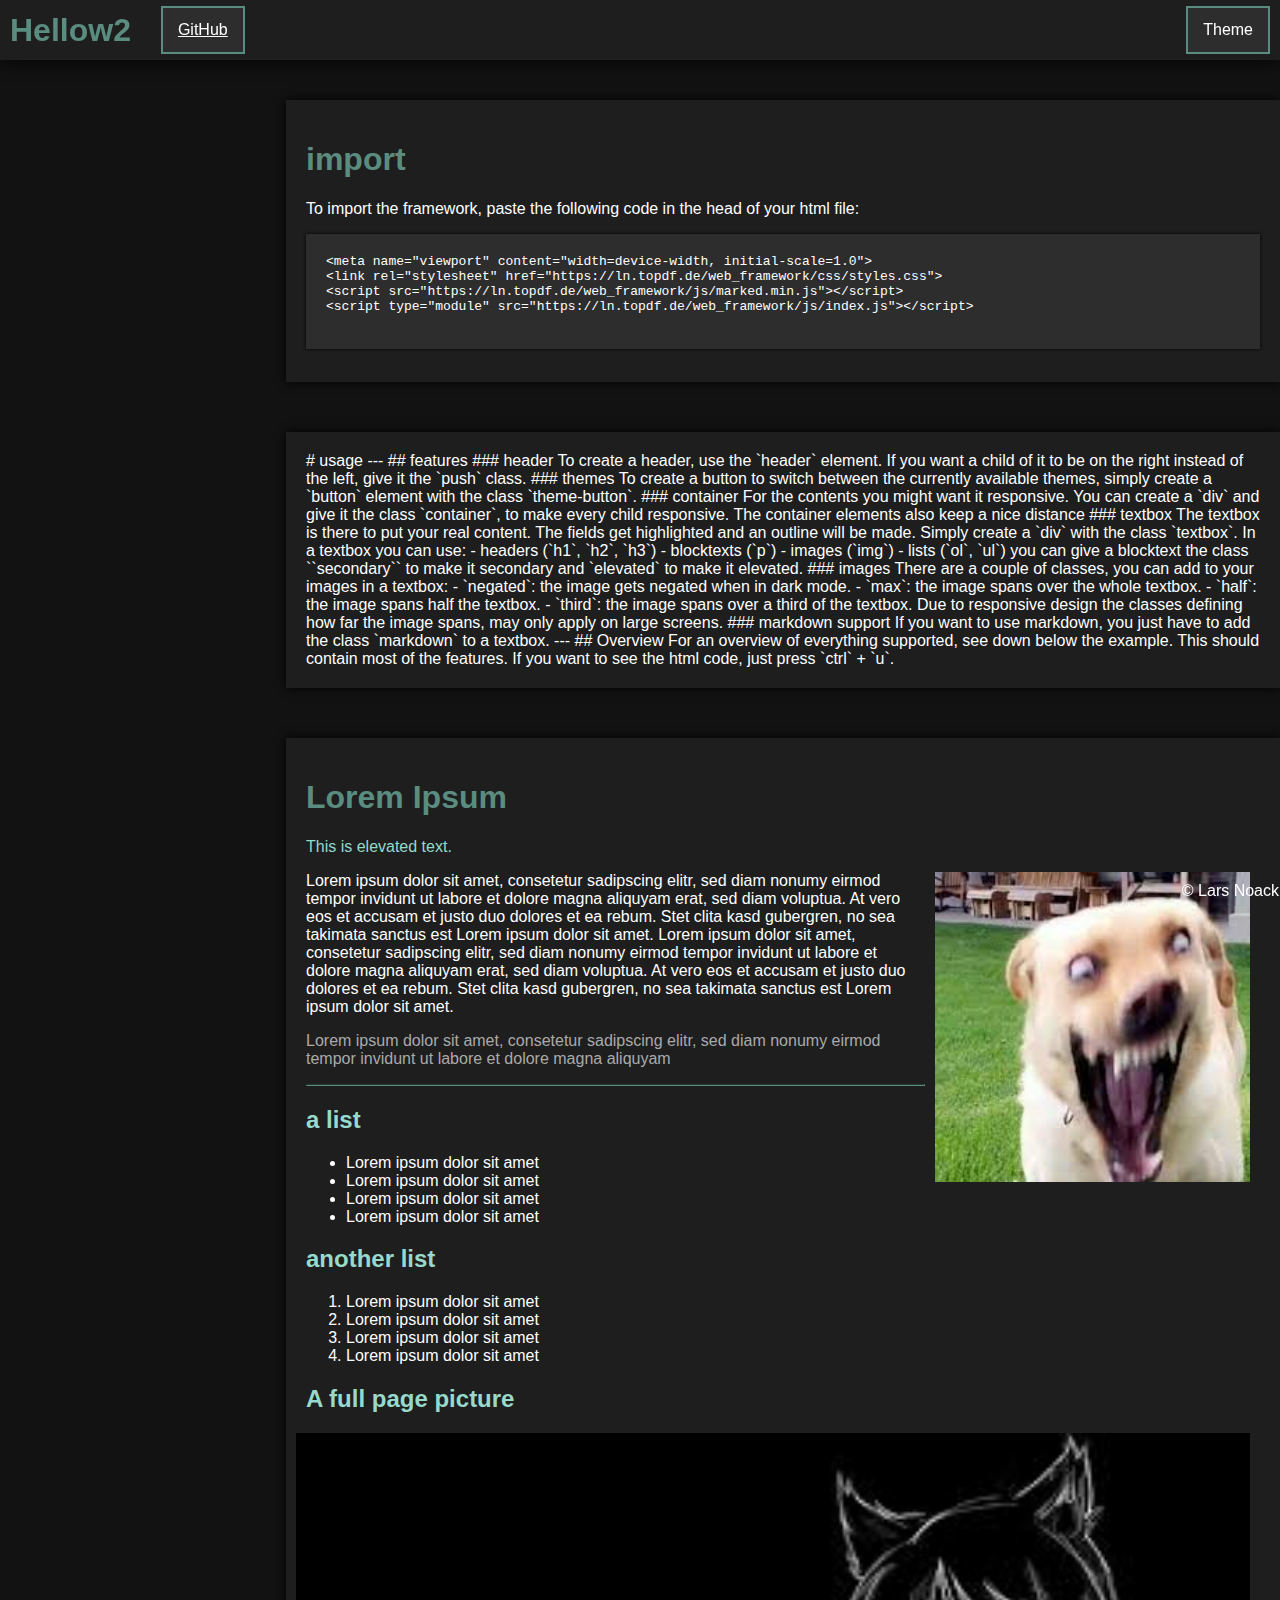
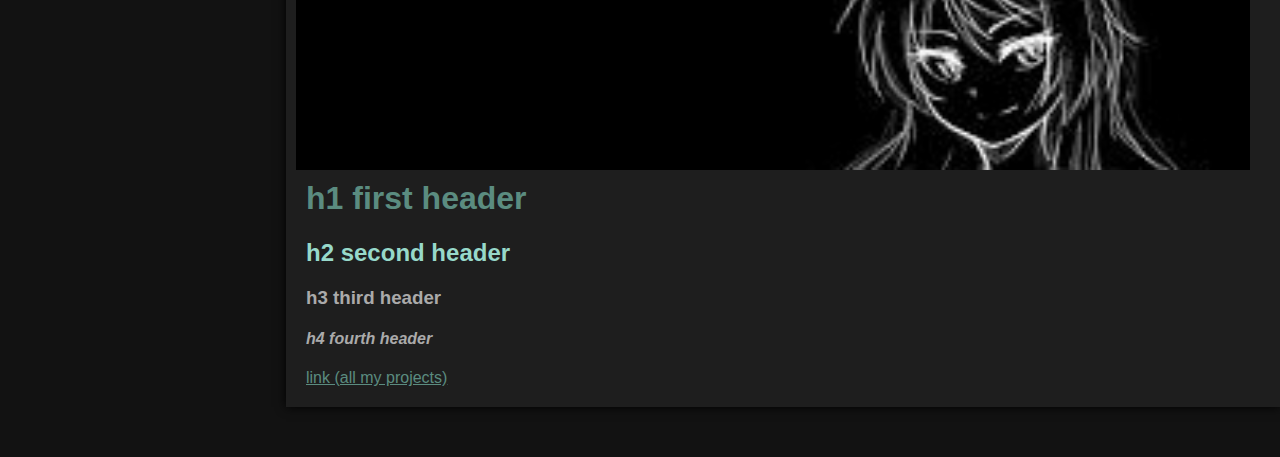
==== commit 58f4ff45: "added aoutomatic table of contents generation" ====
--- a/src/index.html
+++ b/src/index.html
@@ -6,9 +6,9 @@
     <title>Web Framework</title>
 
     <meta name="viewport" content="width=device-width, initial-scale=1.0">
-    <link rel="stylesheet" href="css/styles.css">
     <script src="js/marked.min.js"></script>
     <script type="module" src="js/index.js"></script>
+    <link rel="stylesheet" href="css/styles.css">
 </head>
 
 <body>
@@ -18,6 +18,8 @@
 
     <button class="push theme-button">Theme</button>
 </header>
+
+
 
 <div class="container">
     <div class="textbox">
@@ -36,6 +38,10 @@
 <div class="container">
     <div class="textbox markdown">
 # usage
+
+---
+
+## features
 
 ### header
 
@@ -77,6 +83,8 @@
 
 If you want to use markdown, you just have to add the class `markdown` to a textbox.
 
+---
+
 ## Overview
 For an overview of everything supported, see down below the example. This should contain most of the features.
 If you want to see the html code, just press `ctrl` + `u`.
@@ -102,14 +110,14 @@
             dolore magna aliquyam
         </p>
         <hr>
-        <h3>a list</h3>
+        <h2>a list</h2>
         <ul>
             <li>Lorem ipsum dolor sit amet</li>
             <li>Lorem ipsum dolor sit amet</li>
             <li>Lorem ipsum dolor sit amet</li>
             <li>Lorem ipsum dolor sit amet</li>
         </ul>
-        <h3>another list</h3>
+        <h2>another list</h2>
         <ol>
             <li>Lorem ipsum dolor sit amet</li>
             <li>Lorem ipsum dolor sit amet</li>
--- a/src/css/styles.css
+++ b/src/css/styles.css
@@ -34,6 +34,10 @@
 
 * {
 	box-sizing: border-box;
+}
+
+a {
+	color: var(--accent-color);
 }
 
 header {
@@ -116,17 +120,23 @@
 }
 
 .container {
+	position: sticky;
 	margin-bottom: var(--container-distance);
 
 	max-width: 100%;
-	width: 80%;
+	width: calc(80% - var(--container-distance));
 	margin-left: auto;
-	margin-right: auto;
+	margin-right: 0;
 }
 
 @media only screen and (max-width: 800px) {
 	.container {
+		margin-right: auto;
 		width: 85%;
+	}
+
+	#toc {
+		display: none;
 	}
 
 	.third {
@@ -206,10 +216,6 @@
 }
 .textbox ol {
 	color: var(--main-text-color);
-}
-
-.textbox a {
-	color: var(--accent-color);
 }
 
 .textbox .elevated {
@@ -331,3 +337,38 @@
 .hide {
 	transform: translateY(100px);
 }
+
+#toc {
+	position: fixed;
+
+	background-color: var(--bg-2dp);
+	box-shadow: var(--shadow-2dp);
+	width: 20%;
+	padding: 10px;
+
+	height: 100%;
+}
+#toc h1 {
+	width: auto;
+}
+
+#toc ul {
+	width: auto;
+
+	padding-left: 18%;
+}
+
+#toc li {
+	list-style-type: none;
+
+	padding: 0 0 2px;
+	margin: 0;
+}
+
+#toc_list {
+	padding-left: 0 !important;
+}
+
+#toc_list li {
+	padding-bottom: 10px !important;
+}
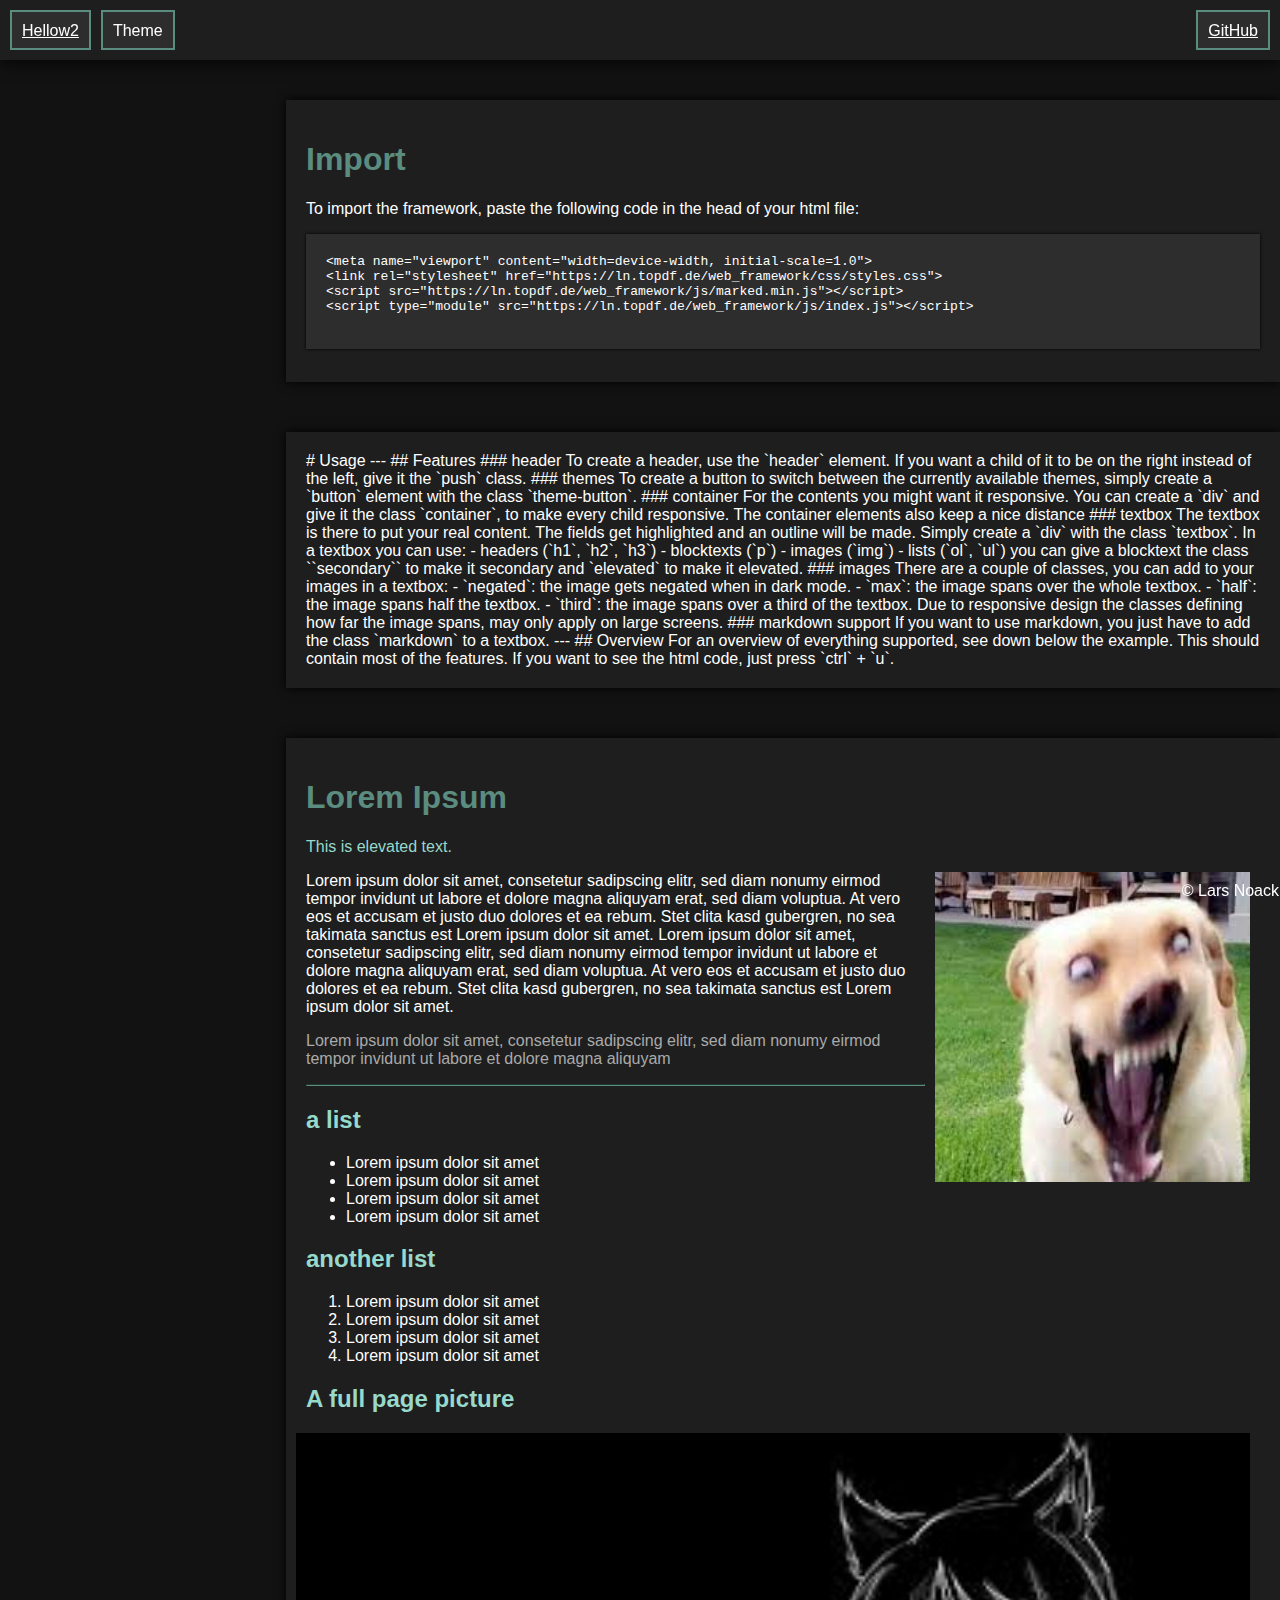
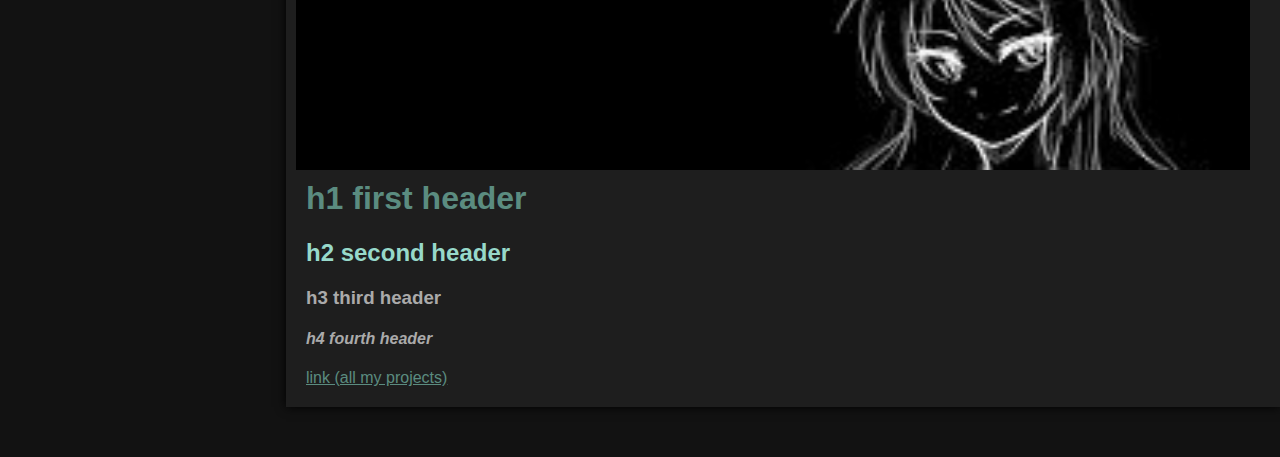
==== commit e058d895: "fixed header" ====
--- a/src/index.html
+++ b/src/index.html
@@ -13,17 +13,20 @@
 
 <body>
 <header>
-    <h1>Hellow2</h1>
-	<a href="https://github.com/HeIIow2/lightweight-web-framework">GitHub</a>
+    <a id="home" href="https://ln.topdf.de/indexx/">Hellow2</a>
+    <button class="theme-button">Theme</button>
 
-    <button class="push theme-button">Theme</button>
+    <div id="dropdown">
+        <p style="font-size:15px;">&#9776;</p>
+        <a href="https://github.com/HeIIow2/lightweight-web-framework">GitHub</a>
+    </div>
 </header>
 
 
 
 <div class="container">
     <div class="textbox">
-        <h1>import</h1>
+        <h1>Import</h1>
         <p>To import the framework, paste the following code in the head of your html file:</p>
         <pre>
 &lt;meta name="viewport" content="width=device-width, initial-scale=1.0"&gt;
@@ -37,11 +40,11 @@
 
 <div class="container">
     <div class="textbox markdown">
-# usage
+# Usage
 
 ---
 
-## features
+## Features
 
 ### header
 
--- a/src/css/styles.css
+++ b/src/css/styles.css
@@ -19,6 +19,8 @@
 
 	--shadow-small: 0 0 3px black;
 	--negation: invert(1);
+
+	--header-padding: 10px
 }
 
 html body {
@@ -32,9 +34,8 @@
 	color: var(--main-text-color);
 }
 
-* {
-	box-sizing: border-box;
-}
+* {box-sizing: border-box;}
+*:target{ padding-top: 120px;margin-top: -120px}
 
 a {
 	color: var(--accent-color);
@@ -46,30 +47,84 @@
 	left: 0;
 	right: 0;
 	top: 0;
-	height: 60px;
 	
 	background-color: var(--bg-1dp);
 	box-shadow: var(--shadow-2dp);
-	
-	display: flex;
+
 	align-items: center;
 	justify-content: center;
 	
 	transition-property: transform;
 	transition-duration: 0.2s;
-}
-
-header .push {
-	margin-left: auto;
-}
-
+
+	height: 60px;
+}
+
+header a, header h1, header button, #dropdown > p {
+	display: block;
+
+	margin-top: var(--header-padding);
+	margin-bottom: var(--header-padding);
+
+	width: auto;
+	height: calc(100% - 2 * var(--header-padding));
+	font-size: 100%;
+
+	text-align: center;
+	padding: 10px;
+
+
+	background-color: var(--bg-2dp);
+	color: var(--main-text-color);
+	border: 2px solid var(--accent-color);
+
+	cursor: pointer;
+	transition-property: background-color, color, border;
+	transition-duration: 0.01s;
+
+	overflow: visible;
+}
+header a:hover, header h1:hover, header button:hover, header div.icon:hover {
+	background-color: var(--bg-1dp);
+}
+
+header > a, header > h1, header > button {
+	margin-left: var(--header-padding);
+	float: left;
+}
+
+#dropdown {
+	height: 100%;
+
+	display: flex;
+	flex-direction: row;
+	justify-content: flex-end;
+}
+
+#dropdown p {
+	margin-right: var(--header-padding);
+	float: right;
+	display: none;
+}
+#dropdown a, #dropdown button {
+	margin-right: var(--header-padding);
+	display: block;
+	float: right;
+
+	width: auto;
+}
+
+/*
 header h1 {
 	margin-left: 10px;
 	margin-right: 20px;
 	color: var(--accent-color);
 }
 
-header a {
+header h1 a:hover {color: var(--secondary-accent-color)}
+header h1 a:active {transform: translateY(3px)}
+
+header > a {
 	margin-left: 10px;
 	height: 80%;
 	font-size: 100%;
@@ -118,6 +173,7 @@
 header a:active {
 	transform: translateY(3px);
 }
+*/
 
 .container {
 	position: sticky;
@@ -150,7 +206,29 @@
 	}
 }
 
+/* Handys */
 @media only screen and (max-width: 600px) {
+	#dropdown {
+		flex-direction: column;
+		align-items: flex-end;
+		height: auto;
+
+		transition: all 0.2s;
+		transition-delay: 300ms;
+	}
+
+	#dropdown p {
+		display: block;
+	}
+	#dropdown a, #dropdown button {
+		display: none;
+	}
+
+	#dropdown:hover a, #dropdown:active a, #dropdown:focus a, #dropdown:hover button, #dropdown:active button {
+		margin-top: 0;
+		display: block !important;
+	}
+
 	.container {
 		width: 100%;
 	}
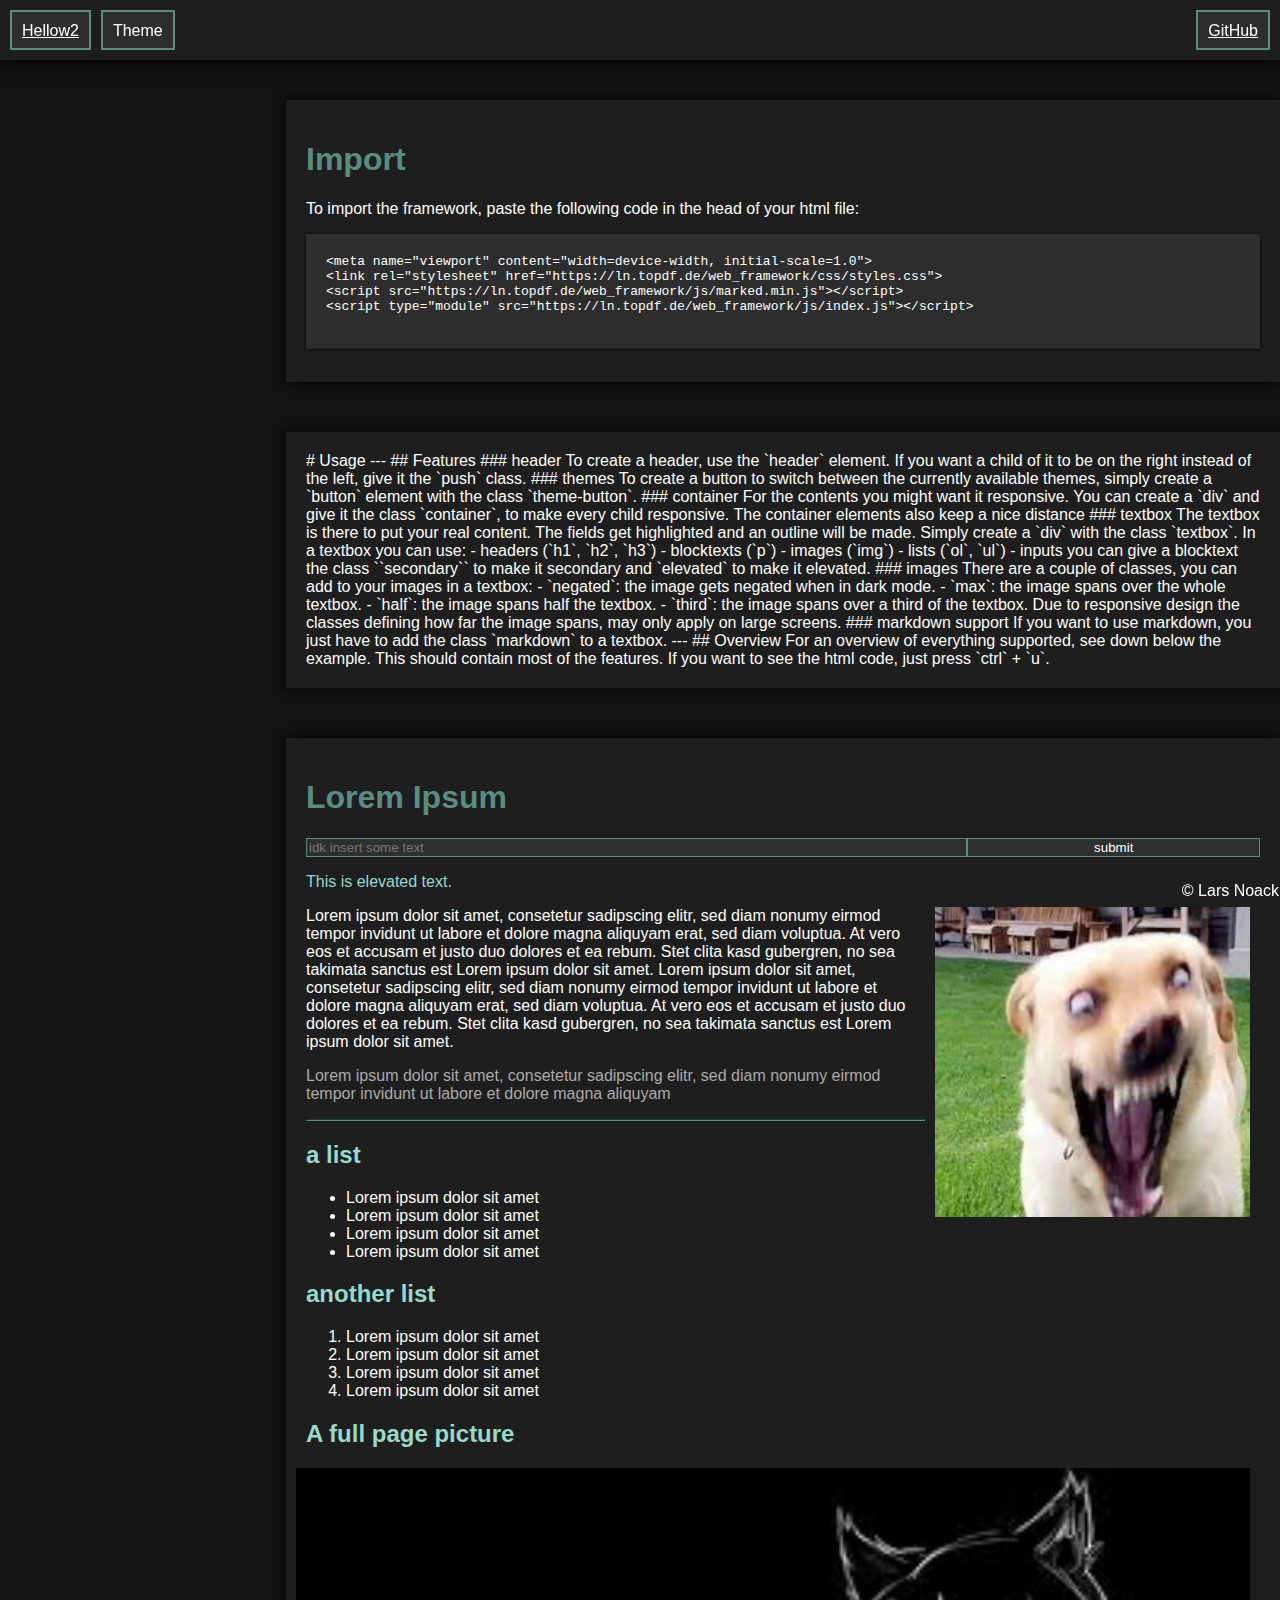
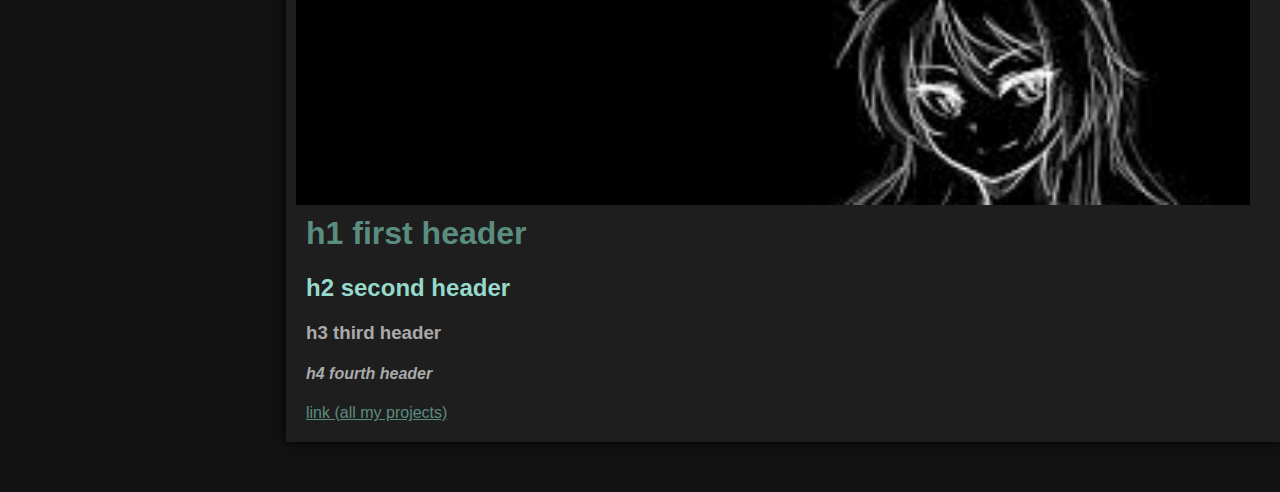
==== commit a8097c4a: "addet inputs" ====
--- a/src/index.html
+++ b/src/index.html
@@ -1,146 +1,153 @@
-<!doctype html>
-
-<html lang="en">
-<head>
-    <meta charset="utf-8">
-    <title>Web Framework</title>
-
-    <meta name="viewport" content="width=device-width, initial-scale=1.0">
-    <script src="js/marked.min.js"></script>
-    <script type="module" src="js/index.js"></script>
-    <link rel="stylesheet" href="css/styles.css">
-</head>
-
-<body>
-<header>
-    <a id="home" href="https://ln.topdf.de/indexx/">Hellow2</a>
-    <button class="theme-button">Theme</button>
-
-    <div id="dropdown">
-        <p style="font-size:15px;">&#9776;</p>
-        <a href="https://github.com/HeIIow2/lightweight-web-framework">GitHub</a>
-    </div>
-</header>
-
-
-
-<div class="container">
-    <div class="textbox">
-        <h1>Import</h1>
-        <p>To import the framework, paste the following code in the head of your html file:</p>
-        <pre>
-&lt;meta name="viewport" content="width=device-width, initial-scale=1.0"&gt;
-&lt;link rel="stylesheet" href="https://ln.topdf.de/web_framework/css/styles.css"&gt;
-&lt;script src="https://ln.topdf.de/web_framework/js/marked.min.js"&gt;&lt;/script&gt;
-&lt;script type="module" src="https://ln.topdf.de/web_framework/js/index.js"&gt;&lt;/script&gt;
-        </pre>
-    </div>
-</div>
-
-
-<div class="container">
-    <div class="textbox markdown">
-# Usage
-
----
-
-## Features
-
-### header
-
-To create a header, use the `header` element. If you want a child of it to be on the right instead of the left,
-give it the `push` class.
-
-### themes
-
-To create a button to switch between the currently available themes, simply create a `button` element with the class `theme-button`.
-
-### container
-
-For the contents you might want it responsive. You can create a `div` and give it the class `container`, to make every
-child responsive. The container elements also keep a nice distance
-
-### textbox
-
-The textbox is there to put your real content. The fields get highlighted and an outline will be made.
-Simply create a `div` with the class `textbox`. In a textbox you can use:
-- headers (`h1`, `h2`, `h3`)
-- blocktexts (`p`)
-- images (`img`)
-- lists (`ol`, `ul`)
-
-you can give a blocktext the class ``secondary`` to make it secondary and `elevated` to make it elevated.
-
-### images
-
-There are a couple of classes, you can add to your images in a textbox:
-- `negated`: the image gets negated when in dark mode.
-- `max`: the image spans over the whole textbox.
-- `half`: the image spans half the textbox.
-- `third`: the image spans over a third of the textbox.
-
-Due to responsive design the classes defining how far the image spans,
-may only apply on large screens.
-
-### markdown support
-
-If you want to use markdown, you just have to add the class `markdown` to a textbox.
-
----
-
-## Overview
-For an overview of everything supported, see down below the example. This should contain most of the features.
-If you want to see the html code, just press `ctrl` + `u`.
-    </div>
-</div>
-
-<div class="container">
-    <div class="textbox">
-        <h1>Lorem Ipsum</h1>
-        <p class="elevated">This is elevated text.</p>
-        <img class="third" src="assets/image.jpg">
-
-        <p>
-            Lorem ipsum dolor sit amet, consetetur sadipscing elitr, sed diam nonumy eirmod tempor invidunt ut labore et
-            dolore magna aliquyam erat, sed diam voluptua. At vero eos et accusam et justo duo dolores et ea rebum. Stet
-            clita kasd gubergren, no sea takimata sanctus est Lorem ipsum dolor sit amet. Lorem ipsum dolor sit amet,
-            consetetur sadipscing elitr, sed diam nonumy eirmod tempor invidunt ut labore et dolore magna aliquyam erat,
-            sed diam voluptua. At vero eos et accusam et justo duo dolores et ea rebum. Stet clita kasd gubergren, no
-            sea takimata sanctus est Lorem ipsum dolor sit amet.
-        </p>
-        <p class="secondary">
-            Lorem ipsum dolor sit amet, consetetur sadipscing elitr, sed diam nonumy eirmod tempor invidunt ut labore et
-            dolore magna aliquyam
-        </p>
-        <hr>
-        <h2>a list</h2>
-        <ul>
-            <li>Lorem ipsum dolor sit amet</li>
-            <li>Lorem ipsum dolor sit amet</li>
-            <li>Lorem ipsum dolor sit amet</li>
-            <li>Lorem ipsum dolor sit amet</li>
-        </ul>
-        <h2>another list</h2>
-        <ol>
-            <li>Lorem ipsum dolor sit amet</li>
-            <li>Lorem ipsum dolor sit amet</li>
-            <li>Lorem ipsum dolor sit amet</li>
-            <li>Lorem ipsum dolor sit amet</li>
-        </ol>
-
-        <h2>A full page picture</h2>
-        <img src="assets/placeholder.jpg" class="max">
-
-        <h1>h1 first header</h1>
-        <h2>h2 second header</h2>
-        <h3>h3 third header</h3>
-        <h4>h4 fourth header</h4>
-
-        <a href="https://ln.topdf.de/indexx/">link (all my projects)</a>
-    </div>
-</div>
-
-<div id="copyright">© Lars Noack</div>
-
-</body>
-</html>
+<!doctype html>
+
+<html lang="en">
+<head>
+    <meta charset="utf-8">
+    <title>Web Framework</title>
+
+    <meta name="viewport" content="width=device-width, initial-scale=1.0">
+    <script src="js/marked.min.js"></script>
+    <script type="module" src="js/index.js"></script>
+    <link rel="stylesheet" href="css/styles.css">
+</head>
+
+<body>
+<header>
+    <a id="home" href="https://ln.topdf.de/indexx/">Hellow2</a>
+    <button class="theme-button">Theme</button>
+
+    <div id="dropdown">
+        <p style="font-size:15px;">&#9776;</p>
+        <a href="https://github.com/HeIIow2/lightweight-web-framework">GitHub</a>
+    </div>
+</header>
+
+
+
+<div class="container">
+    <div class="textbox">
+        <h1>Import</h1>
+        <p>To import the framework, paste the following code in the head of your html file:</p>
+        <pre>
+&lt;meta name="viewport" content="width=device-width, initial-scale=1.0"&gt;
+&lt;link rel="stylesheet" href="https://ln.topdf.de/web_framework/css/styles.css"&gt;
+&lt;script src="https://ln.topdf.de/web_framework/js/marked.min.js"&gt;&lt;/script&gt;
+&lt;script type="module" src="https://ln.topdf.de/web_framework/js/index.js"&gt;&lt;/script&gt;
+        </pre>
+    </div>
+</div>
+
+
+<div class="container">
+    <div class="textbox markdown">
+# Usage
+
+---
+
+## Features
+
+### header
+
+To create a header, use the `header` element. If you want a child of it to be on the right instead of the left,
+give it the `push` class.
+
+### themes
+
+To create a button to switch between the currently available themes, simply create a `button` element with the class `theme-button`.
+
+### container
+
+For the contents you might want it responsive. You can create a `div` and give it the class `container`, to make every
+child responsive. The container elements also keep a nice distance
+
+### textbox
+
+The textbox is there to put your real content. The fields get highlighted and an outline will be made.
+Simply create a `div` with the class `textbox`. In a textbox you can use:
+- headers (`h1`, `h2`, `h3`)
+- blocktexts (`p`)
+- images (`img`)
+- lists (`ol`, `ul`)
+- inputs
+
+you can give a blocktext the class ``secondary`` to make it secondary and `elevated` to make it elevated.
+
+### images
+
+There are a couple of classes, you can add to your images in a textbox:
+- `negated`: the image gets negated when in dark mode.
+- `max`: the image spans over the whole textbox.
+- `half`: the image spans half the textbox.
+- `third`: the image spans over a third of the textbox.
+
+Due to responsive design the classes defining how far the image spans,
+may only apply on large screens.
+
+### markdown support
+
+If you want to use markdown, you just have to add the class `markdown` to a textbox.
+
+---
+
+## Overview
+For an overview of everything supported, see down below the example. This should contain most of the features.
+If you want to see the html code, just press `ctrl` + `u`.
+    </div>
+</div>
+
+<div class="container">
+    <div class="textbox">
+        <h1>Lorem Ipsum</h1>
+
+        <form onsubmit="return false;">
+            <input type="text" class="grow" placeholder="idk insert some text">
+            <input type="submit" value="submit">
+        </form>
+
+        <p class="elevated">This is elevated text.</p>
+        <img class="third" src="assets/image.jpg">
+
+        <p>
+            Lorem ipsum dolor sit amet, consetetur sadipscing elitr, sed diam nonumy eirmod tempor invidunt ut labore et
+            dolore magna aliquyam erat, sed diam voluptua. At vero eos et accusam et justo duo dolores et ea rebum. Stet
+            clita kasd gubergren, no sea takimata sanctus est Lorem ipsum dolor sit amet. Lorem ipsum dolor sit amet,
+            consetetur sadipscing elitr, sed diam nonumy eirmod tempor invidunt ut labore et dolore magna aliquyam erat,
+            sed diam voluptua. At vero eos et accusam et justo duo dolores et ea rebum. Stet clita kasd gubergren, no
+            sea takimata sanctus est Lorem ipsum dolor sit amet.
+        </p>
+        <p class="secondary">
+            Lorem ipsum dolor sit amet, consetetur sadipscing elitr, sed diam nonumy eirmod tempor invidunt ut labore et
+            dolore magna aliquyam
+        </p>
+        <hr>
+        <h2>a list</h2>
+        <ul>
+            <li>Lorem ipsum dolor sit amet</li>
+            <li>Lorem ipsum dolor sit amet</li>
+            <li>Lorem ipsum dolor sit amet</li>
+            <li>Lorem ipsum dolor sit amet</li>
+        </ul>
+        <h2>another list</h2>
+        <ol>
+            <li>Lorem ipsum dolor sit amet</li>
+            <li>Lorem ipsum dolor sit amet</li>
+            <li>Lorem ipsum dolor sit amet</li>
+            <li>Lorem ipsum dolor sit amet</li>
+        </ol>
+
+        <h2>A full page picture</h2>
+        <img src="assets/placeholder.jpg" class="max">
+
+        <h1>h1 first header</h1>
+        <h2>h2 second header</h2>
+        <h3>h3 third header</h3>
+        <h4>h4 fourth header</h4>
+
+        <a href="https://ln.topdf.de/indexx/">link (all my projects)</a>
+    </div>
+</div>
+
+<div id="copyright">© Lars Noack</div>
+
+</body>
+</html>
--- a/src/css/styles.css
+++ b/src/css/styles.css
@@ -1,452 +1,478 @@
-:root {
-	--container-distance: 30px;
-	--small-padding: 1px;
-
-	--bg-color: #121212;
-	--bg-1dp: #1e1e1e;
-	--bg-2dp: rgba(255, 255, 255, 0.07);
-	--bg-3dp: rgba(255, 255, 255, 0.08);
-	--bg-4dp: rgba(255, 255, 255, 0.09);
-	
-	--main-text-color: #fff;
-	--secondary-text-color: #aaa;
-	
-	--accent-color: #5b8c80;
-	--secondary-accent-color: #97d9ca;
-	
-	--shadow-1dp: 0 0 10px black;
-	--shadow-2dp: 0 0 20px black;
-
-	--shadow-small: 0 0 3px black;
-	--negation: invert(1);
-
-	--header-padding: 10px
-}
-
-html body {
-	margin: 0;
-	padding: 0;
-	padding-top: 100px;
-	
-	background-color: var(--bg-color);
-	font-family: Sans-Serif, serif;
-
-	color: var(--main-text-color);
-}
-
-* {box-sizing: border-box;}
-*:target{ padding-top: 120px;margin-top: -120px}
-
-a {
-	color: var(--accent-color);
-}
-
-header {
-	z-index: 100;
-	position: fixed;
-	left: 0;
-	right: 0;
-	top: 0;
-	
-	background-color: var(--bg-1dp);
-	box-shadow: var(--shadow-2dp);
-
-	align-items: center;
-	justify-content: center;
-	
-	transition-property: transform;
-	transition-duration: 0.2s;
-
-	height: 60px;
-}
-
-header a, header h1, header button, #dropdown > p {
-	display: block;
-
-	margin-top: var(--header-padding);
-	margin-bottom: var(--header-padding);
-
-	width: auto;
-	height: calc(100% - 2 * var(--header-padding));
-	font-size: 100%;
-
-	text-align: center;
-	padding: 10px;
-
-
-	background-color: var(--bg-2dp);
-	color: var(--main-text-color);
-	border: 2px solid var(--accent-color);
-
-	cursor: pointer;
-	transition-property: background-color, color, border;
-	transition-duration: 0.01s;
-
-	overflow: visible;
-}
-header a:hover, header h1:hover, header button:hover, header div.icon:hover {
-	background-color: var(--bg-1dp);
-}
-
-header > a, header > h1, header > button {
-	margin-left: var(--header-padding);
-	float: left;
-}
-
-#dropdown {
-	height: 100%;
-
-	display: flex;
-	flex-direction: row;
-	justify-content: flex-end;
-}
-
-#dropdown p {
-	margin-right: var(--header-padding);
-	float: right;
-	display: none;
-}
-#dropdown a, #dropdown button {
-	margin-right: var(--header-padding);
-	display: block;
-	float: right;
-
-	width: auto;
-}
-
-/*
-header h1 {
-	margin-left: 10px;
-	margin-right: 20px;
-	color: var(--accent-color);
-}
-
-header h1 a:hover {color: var(--secondary-accent-color)}
-header h1 a:active {transform: translateY(3px)}
-
-header > a {
-	margin-left: 10px;
-	height: 80%;
-	font-size: 100%;
-	padding-left: 15px;
-	padding-right: 15px;
-
-	text-align: center;
-
-	background-color: var(--bg-2dp);
-	color: var(--main-text-color);
-	border: 2px solid var(--accent-color);
-
-	cursor: pointer;
-
-	display: flex;
-	align-items: center;
-	justify-content: space-between;
-}
-
-header button {
-	margin-right: 10px;
-	height: 80%;
-	font-size: 100%;
-	padding-left: 15px;
-	padding-right: 15px;
-	
-	background-color: var(--bg-2dp);
-	color: var(--main-text-color);
-	border: 2px solid var(--accent-color);
-	
-	cursor: pointer;
-}
-
-header button:hover {
-	background-color: var(--bg-1dp);
-}
-
-header button:active {
-	transform: translateY(3px);
-}
-
-header a:hover {
-	background-color: var(--bg-1dp);
-}
-
-header a:active {
-	transform: translateY(3px);
-}
-*/
-
-.container {
-	position: sticky;
-	margin-bottom: var(--container-distance);
-
-	max-width: 100%;
-	width: calc(80% - var(--container-distance));
-	margin-left: auto;
-	margin-right: 0;
-}
-
-@media only screen and (max-width: 800px) {
-	.container {
-		margin-right: auto;
-		width: 85%;
-	}
-
-	#toc {
-		display: none;
-	}
-
-	.third {
-		width: 50% !important;
-	}
-}
-
-@media only screen and (max-width: 700px) {
-	.container {
-		width: 90%;
-	}
-}
-
-/* Handys */
-@media only screen and (max-width: 600px) {
-	#dropdown {
-		flex-direction: column;
-		align-items: flex-end;
-		height: auto;
-
-		transition: all 0.2s;
-		transition-delay: 300ms;
-	}
-
-	#dropdown p {
-		display: block;
-	}
-	#dropdown a, #dropdown button {
-		display: none;
-	}
-
-	#dropdown:hover a, #dropdown:active a, #dropdown:focus a, #dropdown:hover button, #dropdown:active button {
-		margin-top: 0;
-		display: block !important;
-	}
-
-	.container {
-		width: 100%;
-	}
-
-	.textbox img {
-		width: 100% !important;
-	}
-
-	.textbox .half {
-		width: 100% !important;
-	}
-
-	.textbox div {
-		flex-direction: column;
-	}
-}
-
-.textbox {
-	background-color: var(--bg-1dp);
-
-	padding: 20px;
-	width: auto;
-
-	max-width: 100vw;
-
-	word-wrap    : break-word;
-	overflow-wrap: break-word;
-	box-shadow: var(--shadow-1dp);
-
-	overflow:auto;
-
-	margin-bottom: 50px;
-}
-
-.textbox h1 {
-	color: var(--accent-color);
-}
-
-.textbox h2 {
-	color: var(--secondary-accent-color);
-}
-
-.textbox h3 {
-	color: var(--secondary-text-color);
-}
-
-.textbox h4 {
-	color: var(--secondary-text-color);
-	font-style: italic;
-}
-
-.textbox p {
-	color: var(--main-text-color);
-	float: none;
-}
-
-.textbox pre {
-	float: none;
-}
-
-.textbox ul {
-	color: var(--main-text-color);
-}
-.textbox ol {
-	color: var(--main-text-color);
-}
-
-.textbox .elevated {
-	color: var(--secondary-accent-color);
-}
-
-.textbox .secondary {
-	color: var(--secondary-text-color);
-}
-
-.textbox img {
-	position: relative;
-
-	float: right;
-
-	margin-left: 10px;
-	margin-right: 10px;
-	margin-bottom: 10px;
-	top: 0;
-
-	width: 50%;
-}
-
-.textbox pre {
-	background-color: var(--bg-2dp);
-
-	padding: 20px;
-	width: auto;
-
-	max-width: 100vw;
-
-	word-wrap    : break-word;
-	overflow-wrap: break-word;
-	box-shadow: var(--shadow-small);
-
-	overflow:auto
-}
-
-.textbox code {
-	background-color: var(--bg-2dp);
-
-	width: auto;
-
-	max-width: 100vw;
-
-	padding-left: var(--small-padding);
-	padding-right: var(--small-padding);
-
-	margin-top: var(--small-padding);
-	margin-bottom: var(--small-padding);
-
-	word-wrap    : break-word;
-	overflow-wrap: break-word;
-	box-shadow: var(--shadow-small);
-
-	overflow:auto
-}
-
-.textbox hr {
-	margin-top: var(--small-padding);
-	margin-bottom: var(--small-padding);
-
-	border-color: var(--accent-color);
-}
-
-.textbox .third {
-	width: 33%;
-}
-
-.textbox .half {
-	width: 50%;
-}
-
-.textbox .max {
-	width: 100%;
-}
-
-.textbox div {
-	display: flex;
-}
-
-.textbox div p {
-	flex-grow: 2;
-}
-.textbox div pre {
-	flex-grow: 2;
-}
-
-.negated {
-	-webkit-filter: var(--negation);
-	filter: var(--negation);
-}
-
-#copyright {
-	position: fixed;
-	bottom: 0;
-	right: 1px;
-	color: var(--main-text-color);
-}
-
-
-#popup-container {
-	position: fixed;
-	bottom: 0;
-	left: 0;
-
-	max-height: 100px;
-
-	pointer-events: none;
-
-	overflow: hidden;
-}
-
-#popup {
-	height: 100px;
-	transition: transform 1s;
-}
-
-.hide {
-	transform: translateY(100px);
-}
-
-#toc {
-	position: fixed;
-
-	background-color: var(--bg-2dp);
-	box-shadow: var(--shadow-2dp);
-	width: 20%;
-	padding: 10px;
-
-	height: 100%;
-}
-#toc h1 {
-	width: auto;
-}
-
-#toc ul {
-	width: auto;
-
-	padding-left: 18%;
-}
-
-#toc li {
-	list-style-type: none;
-
-	padding: 0 0 2px;
-	margin: 0;
-}
-
-#toc_list {
-	padding-left: 0 !important;
-}
-
-#toc_list li {
-	padding-bottom: 10px !important;
-}
+:root {
+	--container-distance: 30px;
+	--small-padding: 1px;
+
+	--bg-color: #121212;
+	--bg-1dp: #1e1e1e;
+	--bg-2dp: rgba(255, 255, 255, 0.07);
+	--bg-3dp: rgba(255, 255, 255, 0.08);
+	--bg-4dp: rgba(255, 255, 255, 0.09);
+	
+	--main-text-color: #fff;
+	--secondary-text-color: #aaa;
+	
+	--accent-color: #5b8c80;
+	--secondary-accent-color: #97d9ca;
+	
+	--shadow-1dp: 0 0 10px black;
+	--shadow-2dp: 0 0 20px black;
+
+	--shadow-small: 0 0 3px black;
+	--negation: invert(1);
+
+	--header-padding: 10px;
+	--border-width: 1px;
+}
+
+html body {
+	margin: 0;
+	padding: 0;
+	padding-top: 100px;
+	
+	background-color: var(--bg-color);
+	font-family: Sans-Serif, serif;
+
+	color: var(--main-text-color);
+}
+
+* {box-sizing: border-box;}
+*:target{ padding-top: 120px;margin-top: -120px}
+
+a {
+	color: var(--accent-color);
+}
+
+header {
+	z-index: 100;
+	position: fixed;
+	left: 0;
+	right: 0;
+	top: 0;
+	
+	background-color: var(--bg-1dp);
+	box-shadow: var(--shadow-2dp);
+
+	align-items: center;
+	justify-content: center;
+	
+	transition-property: transform;
+	transition-duration: 0.2s;
+
+	height: 60px;
+}
+
+header a, header h1, header button, #dropdown > p {
+	display: block;
+
+	margin-top: var(--header-padding);
+	margin-bottom: var(--header-padding);
+
+	width: auto;
+	height: calc(100% - 2 * var(--header-padding));
+	font-size: 100%;
+
+	text-align: center;
+	padding: 10px;
+
+
+	background-color: var(--bg-2dp);
+	color: var(--main-text-color);
+	border: 2px solid var(--accent-color);
+
+	cursor: pointer;
+	transition-property: background-color, color, border;
+	transition-duration: 0.01s;
+
+	overflow: visible;
+}
+header a:hover, header h1:hover, header button:hover, header div.icon:hover {
+	background-color: var(--bg-1dp);
+}
+
+header > a, header > h1, header > button {
+	margin-left: var(--header-padding);
+	float: left;
+}
+
+#dropdown {
+	height: 100%;
+
+	display: flex;
+	flex-direction: row;
+	justify-content: flex-end;
+}
+
+#dropdown p {
+	margin-right: var(--header-padding);
+	float: right;
+	display: none;
+}
+#dropdown a, #dropdown button {
+	margin-right: var(--header-padding);
+	display: block;
+	float: right;
+
+	width: auto;
+}
+
+/*
+header h1 {
+	margin-left: 10px;
+	margin-right: 20px;
+	color: var(--accent-color);
+}
+
+header h1 a:hover {color: var(--secondary-accent-color)}
+header h1 a:active {transform: translateY(3px)}
+
+header > a {
+	margin-left: 10px;
+	height: 80%;
+	font-size: 100%;
+	padding-left: 15px;
+	padding-right: 15px;
+
+	text-align: center;
+
+	background-color: var(--bg-2dp);
+	color: var(--main-text-color);
+	border: 2px solid var(--accent-color);
+
+	cursor: pointer;
+
+	display: flex;
+	align-items: center;
+	justify-content: space-between;
+}
+
+header button {
+	margin-right: 10px;
+	height: 80%;
+	font-size: 100%;
+	padding-left: 15px;
+	padding-right: 15px;
+	
+	background-color: var(--bg-2dp);
+	color: var(--main-text-color);
+	border: 2px solid var(--accent-color);
+	
+	cursor: pointer;
+}
+
+header button:hover {
+	background-color: var(--bg-1dp);
+}
+
+header button:active {
+	transform: translateY(3px);
+}
+
+header a:hover {
+	background-color: var(--bg-1dp);
+}
+
+header a:active {
+	transform: translateY(3px);
+}
+*/
+
+.container {
+	position: sticky;
+	margin-bottom: var(--container-distance);
+
+	max-width: 100%;
+	width: calc(80% - var(--container-distance));
+	margin-left: auto;
+	margin-right: 0;
+}
+
+@media only screen and (max-width: 800px) {
+	.container {
+		margin-right: auto;
+		width: 85%;
+	}
+
+	#toc {
+		display: none;
+	}
+
+	.third {
+		width: 50% !important;
+	}
+}
+
+@media only screen and (max-width: 700px) {
+	.container {
+		width: 90%;
+	}
+}
+
+/* Handys */
+@media only screen and (max-width: 600px) {
+	#dropdown {
+		flex-direction: column;
+		align-items: flex-end;
+		height: auto;
+
+		transition: all 0.2s;
+		transition-delay: 300ms;
+	}
+
+	#dropdown p {
+		display: block;
+	}
+	#dropdown a, #dropdown button {
+		display: none;
+	}
+
+	#dropdown:hover a, #dropdown:active a, #dropdown:focus a, #dropdown:hover button, #dropdown:active button {
+		margin-top: 0;
+		display: block !important;
+	}
+
+	.container {
+		width: 100%;
+	}
+
+	.textbox img {
+		width: 100% !important;
+	}
+
+	.textbox .half {
+		width: 100% !important;
+	}
+
+	.textbox div {
+		flex-direction: column;
+	}
+}
+
+.textbox {
+	background-color: var(--bg-1dp);
+
+	padding: 20px;
+	width: auto;
+
+	max-width: 100vw;
+
+	word-wrap    : break-word;
+	overflow-wrap: break-word;
+	box-shadow: var(--shadow-1dp);
+
+	overflow:auto;
+
+	margin-bottom: 50px;
+}
+
+.textbox h1 {
+	color: var(--accent-color);
+}
+
+.textbox h2 {
+	color: var(--secondary-accent-color);
+}
+
+.textbox h3 {
+	color: var(--secondary-text-color);
+}
+
+.textbox h4 {
+	color: var(--secondary-text-color);
+	font-style: italic;
+}
+
+.textbox p {
+	color: var(--main-text-color);
+	float: none;
+}
+
+.textbox pre {
+	float: none;
+}
+
+.textbox ul {
+	color: var(--main-text-color);
+}
+.textbox ol {
+	color: var(--main-text-color);
+}
+
+.textbox .elevated {
+	color: var(--secondary-accent-color);
+}
+
+.textbox .secondary {
+	color: var(--secondary-text-color);
+}
+
+.textbox img {
+	position: relative;
+
+	float: right;
+
+	margin-left: 10px;
+	margin-right: 10px;
+	margin-bottom: 10px;
+	top: 0;
+
+	width: 50%;
+}
+
+.textbox pre {
+	background-color: var(--bg-2dp);
+
+	padding: 20px;
+	width: auto;
+
+	max-width: 100vw;
+
+	word-wrap    : break-word;
+	overflow-wrap: break-word;
+	box-shadow: var(--shadow-small);
+
+	overflow:auto
+}
+
+.textbox code {
+	background-color: var(--bg-2dp);
+
+	width: auto;
+
+	max-width: 100vw;
+
+	padding-left: var(--small-padding);
+	padding-right: var(--small-padding);
+
+	margin-top: var(--small-padding);
+	margin-bottom: var(--small-padding);
+
+	word-wrap    : break-word;
+	overflow-wrap: break-word;
+	box-shadow: var(--shadow-small);
+
+	overflow:auto
+}
+
+.textbox hr {
+	margin-top: var(--small-padding);
+	margin-bottom: var(--small-padding);
+
+	border-color: var(--accent-color);
+}
+
+.textbox .third {
+	width: 33%;
+}
+
+.textbox .half {
+	width: 50%;
+}
+
+.textbox .max {
+	width: 100%;
+}
+
+.textbox div {
+	display: flex;
+}
+
+.textbox div p {
+	flex-grow: 2;
+}
+.textbox div pre {
+	flex-grow: 2;
+}
+
+.negated {
+	-webkit-filter: var(--negation);
+	filter: var(--negation);
+}
+
+#copyright {
+	position: fixed;
+	bottom: 0;
+	right: 1px;
+	color: var(--main-text-color);
+}
+
+
+#popup-container {
+	position: fixed;
+	bottom: 0;
+	left: 0;
+
+	max-height: 100px;
+
+	pointer-events: none;
+
+	overflow: hidden;
+}
+
+#popup {
+	height: 100px;
+	transition: transform 1s;
+}
+
+.hide {
+	transform: translateY(100px);
+}
+
+#toc {
+	position: fixed;
+
+	background-color: var(--bg-2dp);
+	box-shadow: var(--shadow-2dp);
+	width: 20%;
+	padding: 10px;
+
+	height: 100%;
+}
+#toc h1 {
+	width: auto;
+}
+
+#toc ul {
+	width: auto;
+
+	padding-left: 18%;
+}
+
+#toc li {
+	list-style-type: none;
+
+	padding: 0 0 2px;
+	margin: 0;
+}
+
+#toc_list {
+	padding-left: 0 !important;
+}
+
+#toc_list li {
+	padding-bottom: 10px !important;
+}
+
+.textbox form {
+	display: flex;
+	flex-direction: row;
+}
+
+.textbox form * {
+	border-style: solid;
+	border-width: var(--border-width) !important;
+	border-color: var(--accent-color);
+	background: var(--bg-3dp);
+	color: var(--main-text-color);
+	box-shadow: none;
+	outline: none;
+	flex-grow: 2;
+}
+
+.textbox form *:focus {
+	box-shadow: 0 0 var(--border-width) var(--border-width) var(--accent-color);
+}
+
+
+.textbox form .grow {
+	flex-grow: 4;
+}
